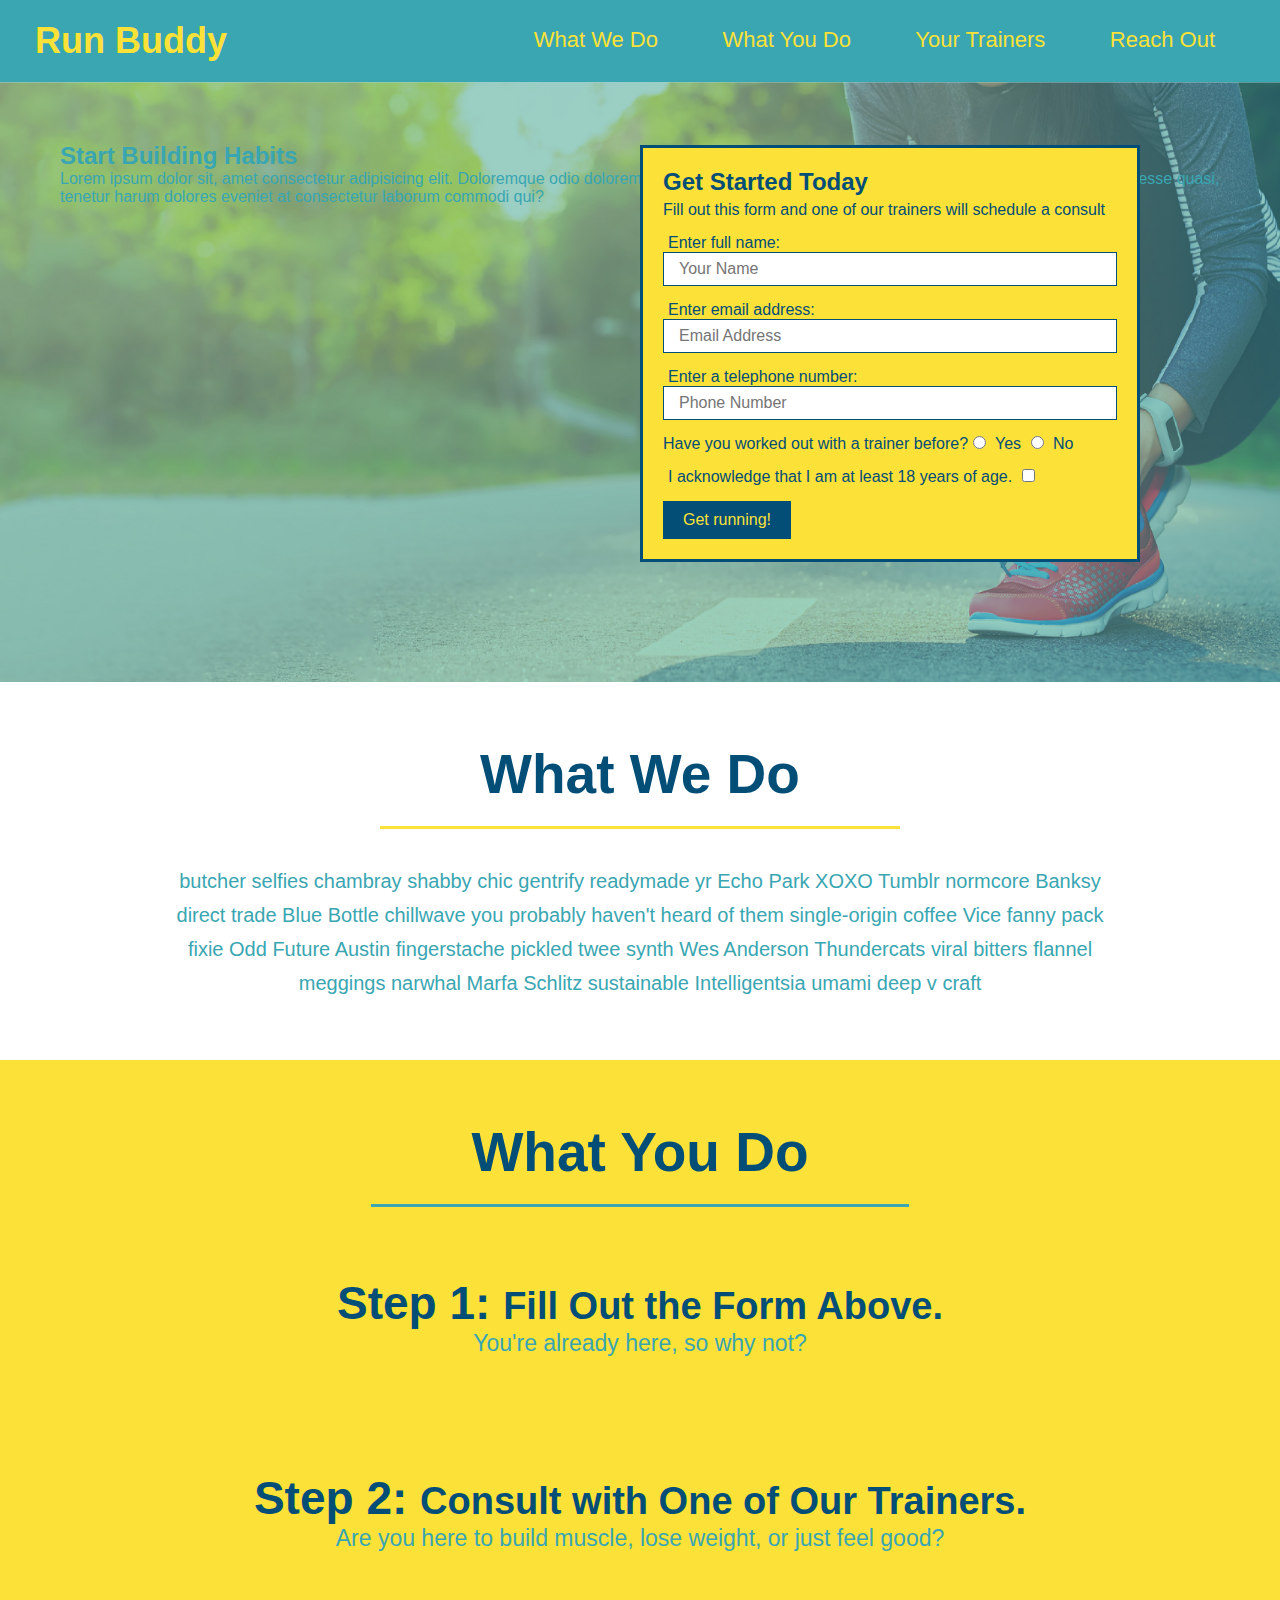
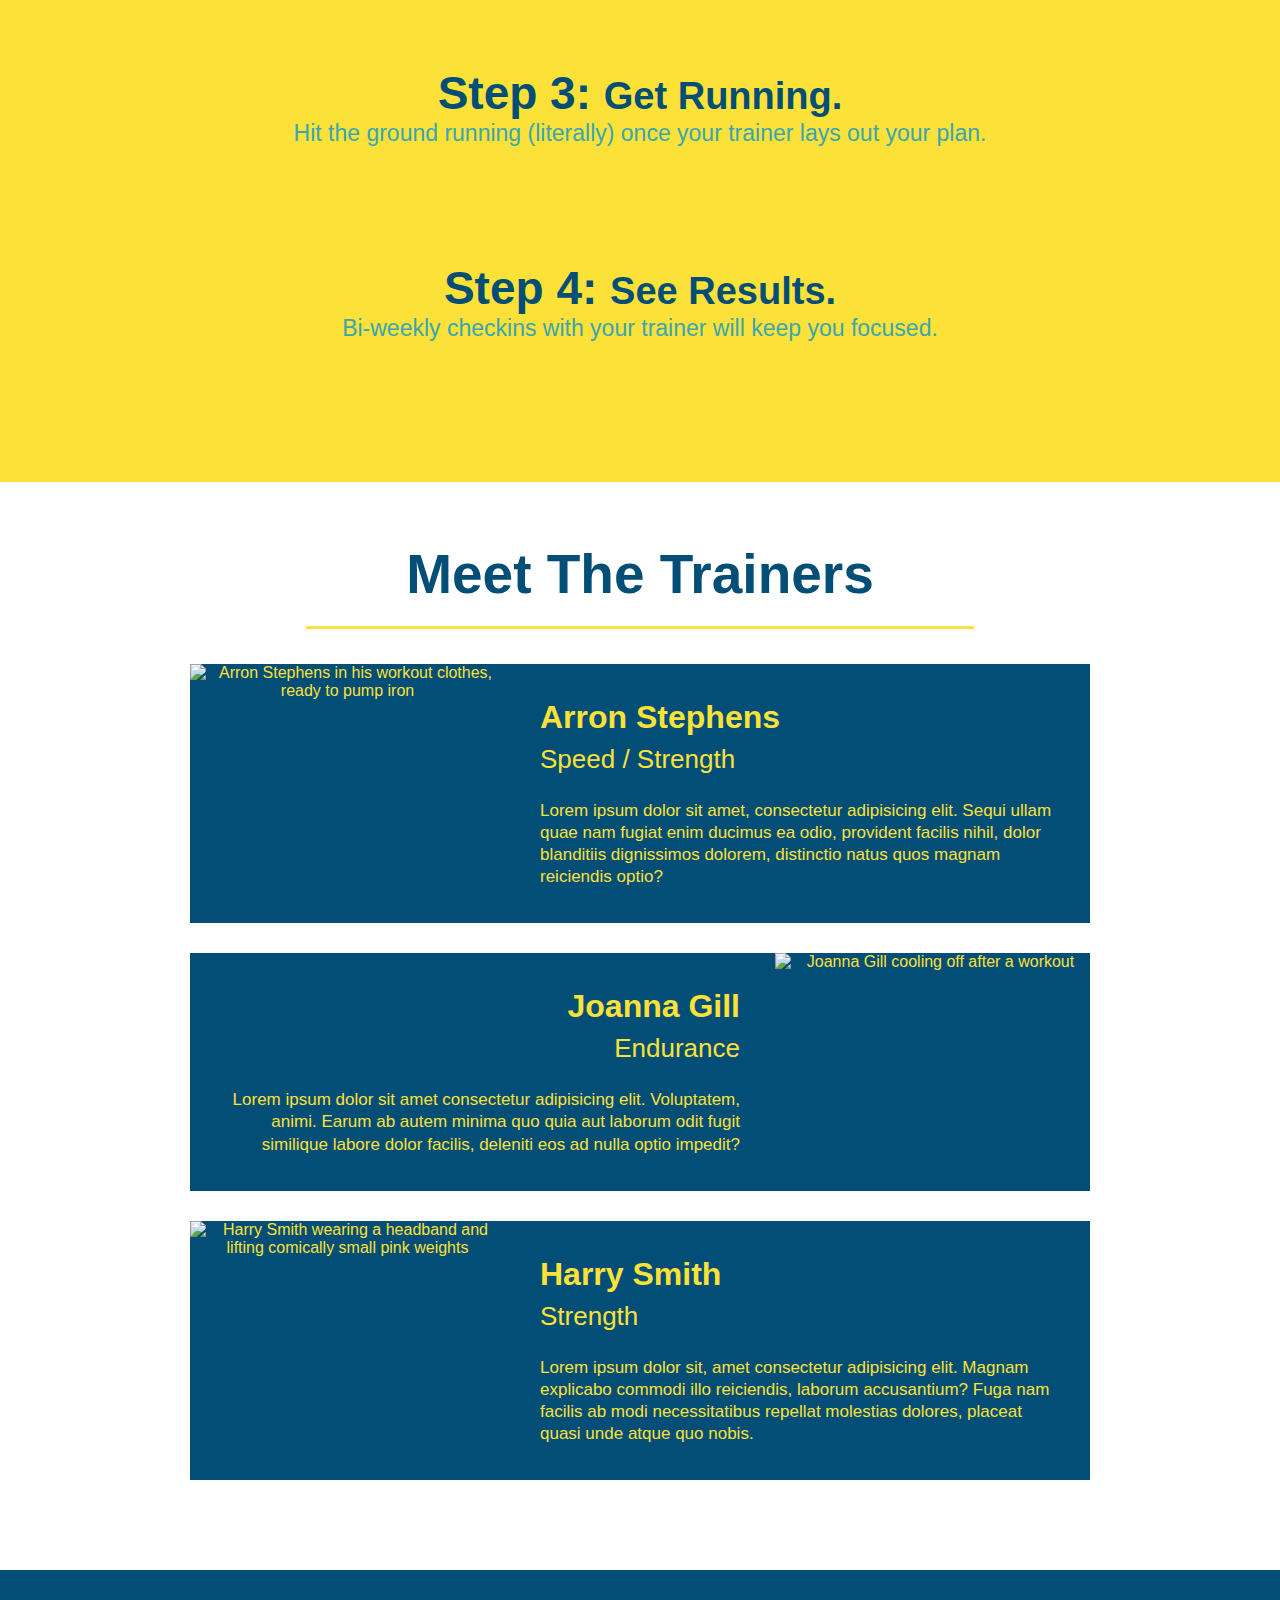
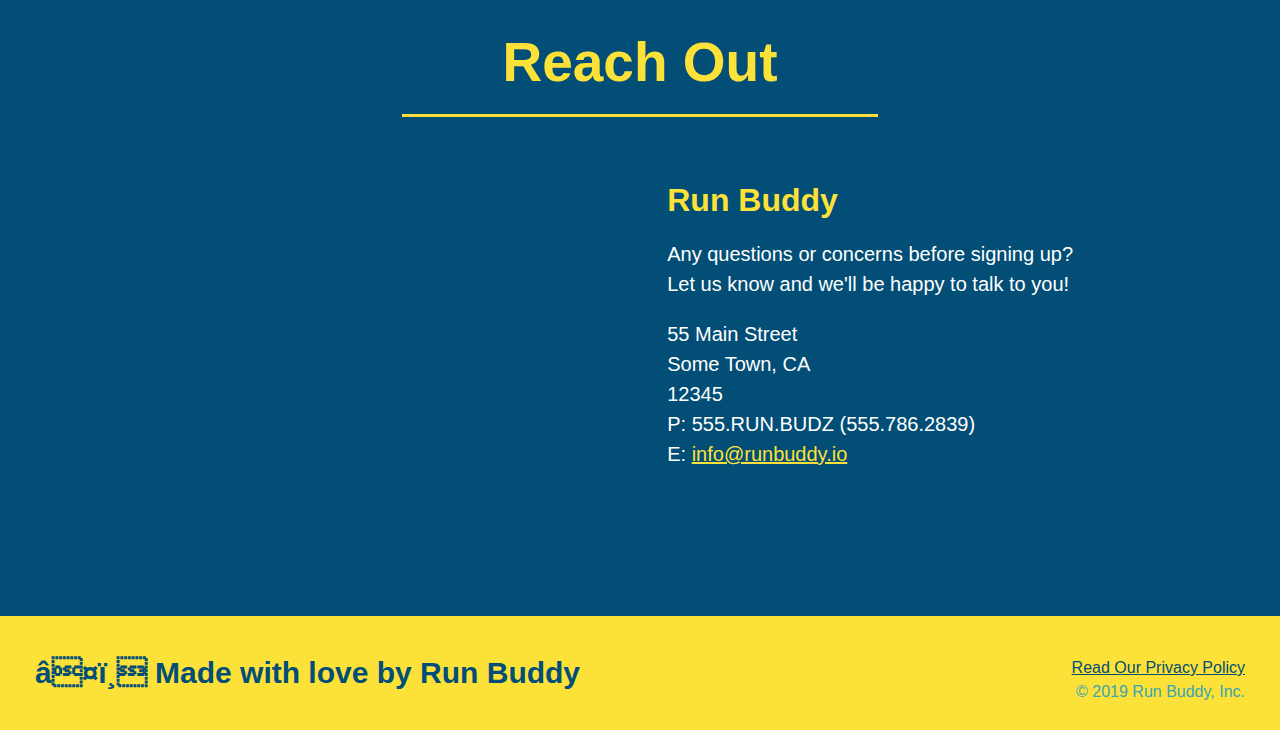
==== index.html @ 2dde1719 "add content to hero, replace image" ====
<!DOCTYPE html>
<html lang="en">
    <head>
        <link rel="stylesheet" href="./assets/css/style.css" />
        <meta charset="UTH-8"    />
        <title>Run Buddy</title>    
    </head>
    <body>
        <!-- navigation-->
        <header>   
        <h1>
            <a href="/">Run Buddy</a>
        </h1>
        <nav>
            <!-- unordered list element-->
            <ul>
                <!--list item element-->
                <li>
                    <!-- Anchor element-->
                    <a href="#what-we-do">What We Do</a>
                </li>
                <li>
                    <a href="#what-you-do">What You Do</a>
                </li>
                <li>
                    <a href="#your-trainers">Your Trainers</a>
                </li>
                <li>
                    <a href="#reach-out">Reach Out</a>
                </li>
            </ul>
        </nav>
        </header>

        <!--hero/jumbotron -->
        <section class="hero">
            <div class="hero-cta">
                <h2>Start Building Habits</h2>
                <p>
                    Lorem ipsum dolor sit, amet consectetur adipisicing elit. Doloremque odio dolorem impedit praesentium similique tempore sit accusamus incidunt officiis esse quasi, tenetur harum dolores eveniet at consectetur laborum commodi qui?
                </p>
            </div>
            <div class="hero-form">
                <h3>Get Started Today</h3>
                <p>Fill out this form and one of our trainers will schedule a consult</p>
            <!-- add form element-->
            <form>
                <label for="name">Enter full name:</label>
                <input type="text" placeholder="Your Name" name="name" id="name" class="form-input" />
                <label for="email">Enter email address:</label>
                <input type="email" placeholder="Email Address" name="email" id="email" class="form-input" />
                <label for="phone">Enter a telephone number:</label>
                <input type="tel" placeholder="Phone Number" name="phone" id="phone" class="form-input" />
                <p>
                    Have you worked out with a trainer before?
                    <input type="radio" name="trainer-confirm" id="trainer-yes" />
                    <label for="trainer-yes">Yes</label> 
                    <input type="radio" name="trainer-confirm" id="trainer-no" />                   
                    <label for="trainer-no">No</label>
                </p>
                <p>
                    <label for="confirm-age">I acknowledge that I am at least 18 years of age.</label>
                    <input type="checkbox" name="confirm-age" id="checkbox" />
                </p>
                <button type="submit">
                    Get running!
                </button>
            </form>
            </div>
        </section>
        <!-- end hero -->
        
        <!--"what we do" section-->
        <section id="what-we-do" class="intro">
        <h2 class="section-title primary-border">What We Do</h2>
        <p>
            butcher selfies chambray shabby chic gentrify readymade yr Echo Park XOXO Tumblr normcore Banksy direct trade Blue Bottle chillwave you probably haven't heard of them single-origin coffee Vice fanny pack fixie Odd Future Austin fingerstache pickled twee synth Wes Anderson Thundercats viral bitters flannel meggings narwhal Marfa Schlitz sustainable Intelligentsia umami deep v craft
        </p>
        </section>

        <!--"what you do" section-->
        <section id="what-you-do" class="steps">
            <h2 class="section-title secondary-border">What You Do</h2>
            <div>
                <!-- insert this img element -->
                <img src="./assets/images/step-1.svg" alt="" />
                <h3>Step 1: <span>Fill Out the Form Above.</span></h3>
                <p>You're already here, so why not?</p>
            </div>

            <div>
                <img src="./assets/images/step-2.svg" alt="" />
                <h3>Step 2: <span>Consult with One of Our Trainers.</span></h3>
                <p>Are you here to build muscle, lose weight, or just feel good?</p>
            </div>

            <div>
                <img src="./assets/images/step-3.svg" alt="" />
                <h3>Step 3: <span>Get Running.</span></h3>
                <p>Hit the ground running (literally) once your trainer lays out your plan.</p>
            </div>

            <div>
                <img src="./assets/images/step-4.svg" alt="" />
                <h3>Step 4: <span>See Results.</span></h3>
                <p>Bi-weekly checkins with your trainer will keep you focused.</p>
            </div>
        </section>

        <!--"meet the trainers" section -->
        <section class="trainers" id="your-trainers">
            <h2 class="section-title primary-border">Meet The Trainers</h2>
            <!-- first trainer bio-->
            <article class="trainer">
                <img src="./assets/images/trainer-1.jpg" alt="Arron Stephens in his workout clothes, ready to pump iron" />
                <div class="trainer-bio text-left">
                    <h3>Arron Stephens</h3>
                    <h4>Speed / Strength</h4>
                    <p>
                        Lorem ipsum dolor sit amet, consectetur adipisicing elit. Sequi ullam quae nam fugiat enim ducimus ea odio, provident facilis nihil, dolor blanditiis dignissimos dolorem, distinctio natus quos magnam reiciendis optio?
                    </p>
                </div>
            </article>
            <!--second trainer bio-->
            <article class="trainer">
                <div class="trainer-bio text-right">
                    <h3>Joanna Gill</h3>
                    <h4>Endurance</h4>
                    <p>
                        Lorem ipsum dolor sit amet consectetur adipisicing elit. Voluptatem, animi. Earum ab autem minima quo quia aut laborum odit fugit similique labore dolor facilis, deleniti eos ad nulla optio impedit?
                    </p>
                </div>
                <img src="./assets/images/trainer-2.jpg" alt="Joanna Gill cooling off after a workout" />
            </article>
            <!--third trainer bio-->
            <article class="trainer">
                <img src="./assets/images/trainer-3.jpg" alt="Harry Smith wearing a headband and lifting comically small pink weights" />
                <div class="trainer-bio text-left">
                    <h3>Harry Smith</h3>
                    <h4>Strength</h4>
                    <p>
                        Lorem ipsum dolor sit, amet consectetur adipisicing elit. Magnam explicabo commodi illo reiciendis, laborum accusantium? Fuga nam facilis ab modi necessitatibus repellat molestias dolores, placeat quasi unde atque quo nobis.
                    </p>
                </div>
            </article>
        </section>
         <!-- "reach out" section-->
         <section id="reach-out" class="contact">
             <h2 class="section-title primary-border">Reach Out</h2>
             <div class="contact-info">
                <iframe src="https://www.google.com/maps/embed?pb=!1m18!1m12!1m3!1d12597.825834068437!2d-122.46609471297982!3d37.87300661564563!2m3!1f0!2f0!3f0!3m2!1i1024!2i768!4f13.1!3m3!1m2!1s0x8085847d307539ed%3A0xbd87f07ee8e05850!2s55%20Main%20St%2C%20Belvedere%20Tiburon%2C%20CA%2094920!5e0!3m2!1sen!2sus!4v1602726649503!5m2!1sen!2sus" 
                frameborder="0" 
                style="border:0;" 
                allowfullscreen="" 
                aria-hidden="false" tabindex="0"
                >
                </iframe>
                <div>
                 <h3>Run Buddy</h3>
                 <p>
                     Any questions or concerns before signing up?
                     <br>
                     Let us know and we'll be happy to talk to you!
                 </p>
                 <address>
                     55 Main Street<br>
                     Some Town, CA<br>
                     12345<br>
                     P: 555.RUN.BUDZ (555.786.2839)<br>
                     E: <a href=mailto:info@runbuddy.io>info@runbuddy.io</a>
                 </address>
                </div>
            </div>
         </section>

         <!-- footer -->
         <footer>
             <h2>❤️ Made with love by Run Buddy</h2>
             <div>
                 <a href="./privacy-policy.html">Read Our Privacy Policy</a><br/>
                 &copy; 2019 Run Buddy, Inc.
             </div>
         </footer>
    </body>
</html>
---- assets/css/style.css ----
* {
    margin: 0;
    padding: 0;
    box-sizing: border-box;
}
.text-left {
    text-align: left;
}
.text-right {
    text-align: right;
}
body {
    /* this is a comment */
    color: #39a6b2;
    font-family: Helvetica, Arial, sans-serif;
}
/* apply styles to header */
header {
    padding: 20px 35px;
    background-color: #39a6b2;
}
header h1 {
    font-weight: bold;
    font-size: 36px;
    color: #fce138;
    margin: 0;
    display: inline;
}
header a {
    text-decoration: none;
    color: #fce138;
}
header nav {
    float: right;
    margin: 7px 0;
}
header nav ul li {
    display: inline;
}
header nav ul li a {
    margin: 0 30px;
    font-weight: lighter;
    font-size: 22px;
}
footer {
    background: #fce138;
    width: 100%;
    padding: 40px 35px;
}
footer h2 {
    display: inline;
    color: #024e76;
    font-size: 30px;
    margin: 0;
}
footer div {
    float: right;
    line-height: 1.5;
    text-align: right;
}
footer a {
    color: #024e76
}
section {
    padding: 60px;
}
/* hero style start */
.hero {
    background-image: url("../images/hero-bg.jpg");
    height: 600px;
    background-size: cover;
    background-position: center;
    position: relative;
}
/* hero style end */
/* form style */
    .hero-form {
        color: #024e76;
        background-color: #fce138;
        padding: 20px;
        width: 500px;
        border: 3px solid #024e76;
        position: absolute;
        bottom: 120px;
        right: 140px;
    }
    .hero-form h3 {
        font-size: 24px;
        margin: 0;
    }
    .hero-form p {
        margin: 5px 0 15px 0;
    }
    .form-input {
        border: 1px solid #024e76;
        display: block;
        padding: 7px 15px;
        font-size: 16px;
        color: #024e76;
        width: 100%;
        margin-bottom: 15px;
    }
    .hero-form label {
        margin: 0 5px;
    }
    .hero-form button {
        background-color: #024e76;
        color: #fce138;
        border: none;
        padding: 10px 20px;
        font-size: 16px;
    }
/* form style end */
/* what we do style begin */
.intro {
    text-align: center;
}
.intro p {
    line-height: 1.7;
    color: #39a6b2;
    width: 80%;
    font-size: 20px;
    margin: 0 auto;
}
/* what we do style end */
/* what you do style begin*/
.steps {
    text-align: center;
    background: #fce138;
}
.section-title {
    font-size: 55px;
    color: #024e76;
    margin-bottom: 35px;
    padding: 0 100px 20px 100px;
    display: inline-block;
    border-bottom: 3px solid;
  }
  
  .primary-border {
    border-color: #fce138;
  }
  
  .secondary-border {
    border-color: #39a6b2;
  }
  .steps div {
      margin-bottom: 80px;
  }
  .steps img {
      width: 15%;
      margin: 10px 0;
  }
  .steps h3 {
      color: #024e76;
      font-size: 46px;
      margin-top: 10px;
  }
  .steps p {
      color: #39a6b2;
      font-size: 23px;
  }
  .steps span {
      font-size: 38px;
  }
  /* what you do style end */
  /* meet the trainers section style begin */
  .trainers {
      text-align: center;
  }
  .trainer {
      width: 900px;
      margin: 0 auto 30px auto;
      background: #024e76;
      color: #fce138;
      overflow: auto;
  }
  .trainer img {
      width: 35%;
      float: left;
  }
  .trainer-bio {
      padding: 35px;
      float: left;
      width: 65%;
  }
  .trainer-bio h3 {
      font-size: 32px;
      margin-bottom:8px;
  }
  .trainer-bio h4 {
      font-weight: lighter;
      font-size: 26px;
      margin-bottom: 25px;
  }
  .trainer-bio p {
      font-size: 17px;
      line-height: 1.3;
  }
  /* trainers style end */
  /* reach out style begin */
  .contact {
      text-align: center;
      background: #024e76;
  }
  .contact h2 {
      color: #fce138;
  }
  .contact-info iframe {
      width: 400px;
      height: 400px;
      display: inline-block;
  }
  .contact-info div {
      width: 410px;
      display: inline-block;
      vertical-align: top;
      text-align: left;
      margin: 30px 0 0 60px;
      color: white;
  }
  .contact-info h3 {
    color: #fce138;
    font-size: 32px;
  }
  .contact-info p, .contact-info address {
    margin: 20px 0;
    line-height: 1.5;
    font-size: 20px;
    font-style: normal;
  }
  .contact-info a {
    color: #fce138;
  }
  /* REACH OUT STYLES END */
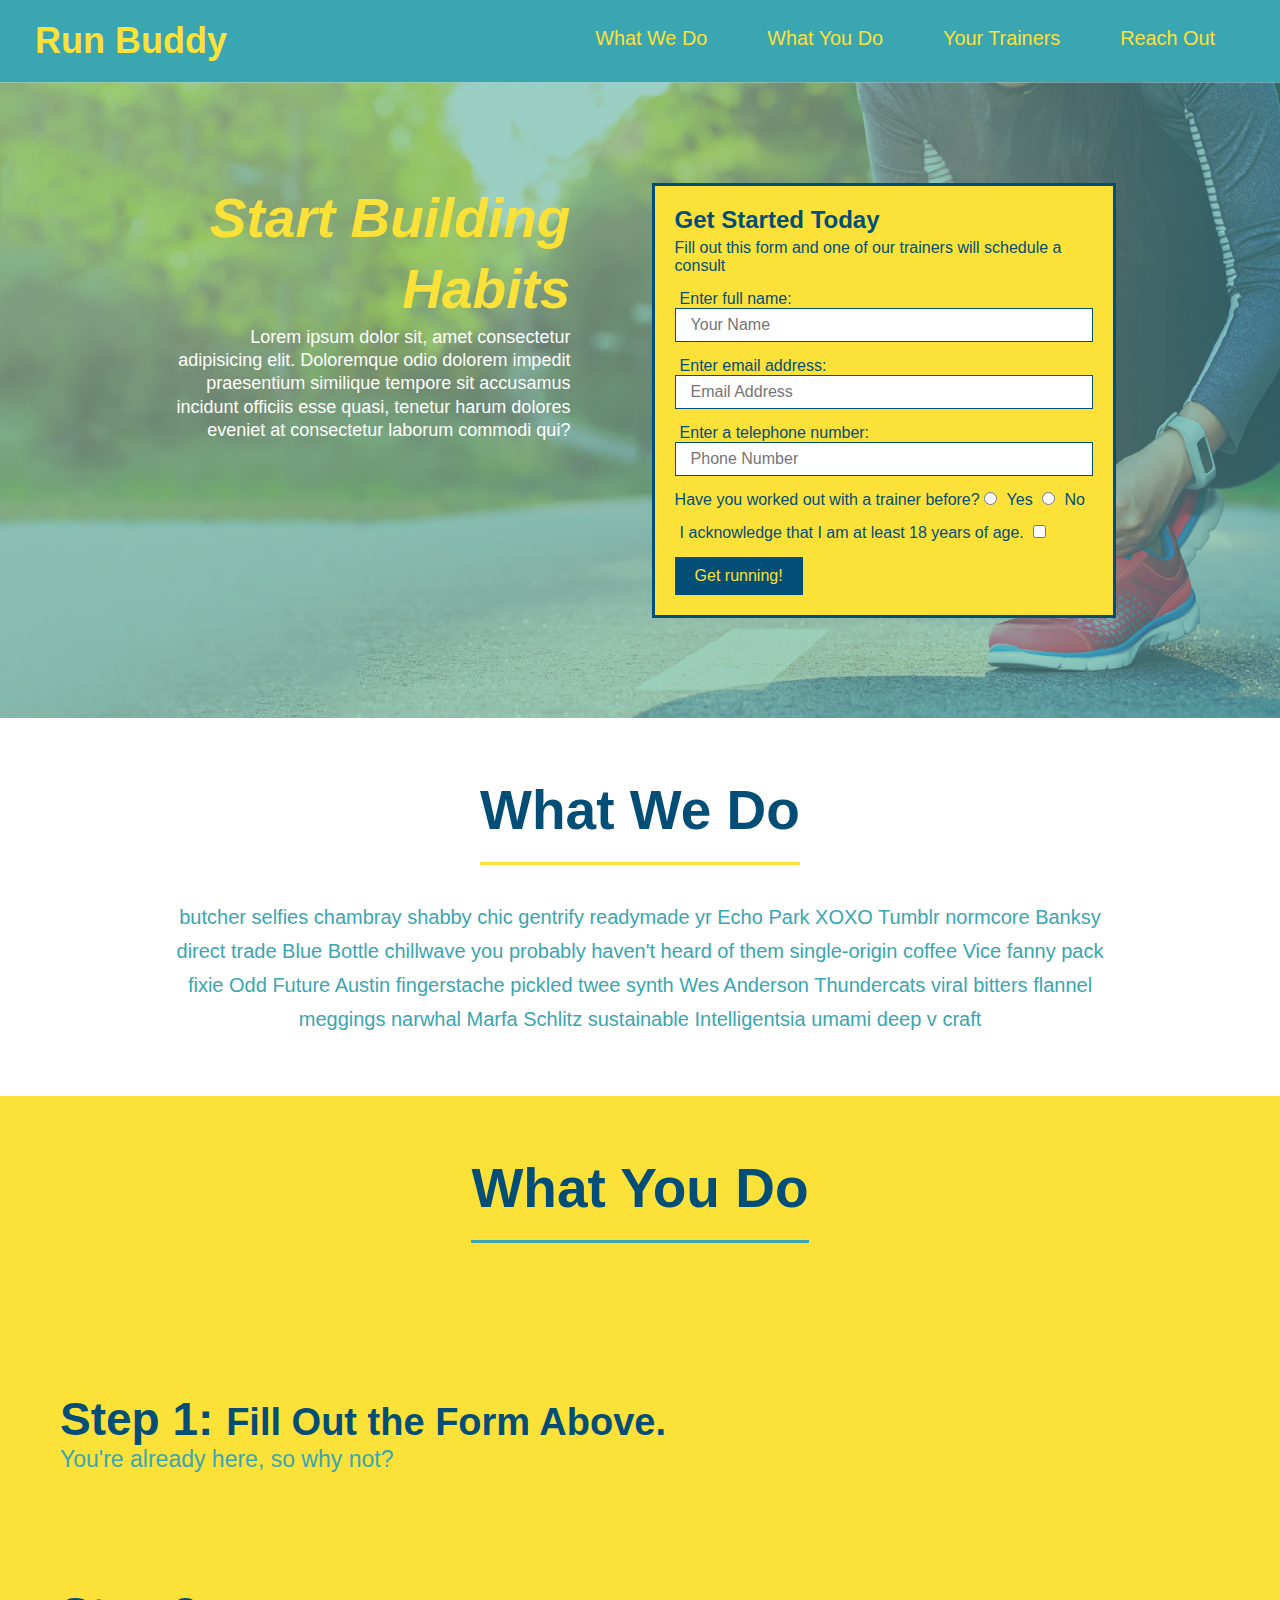
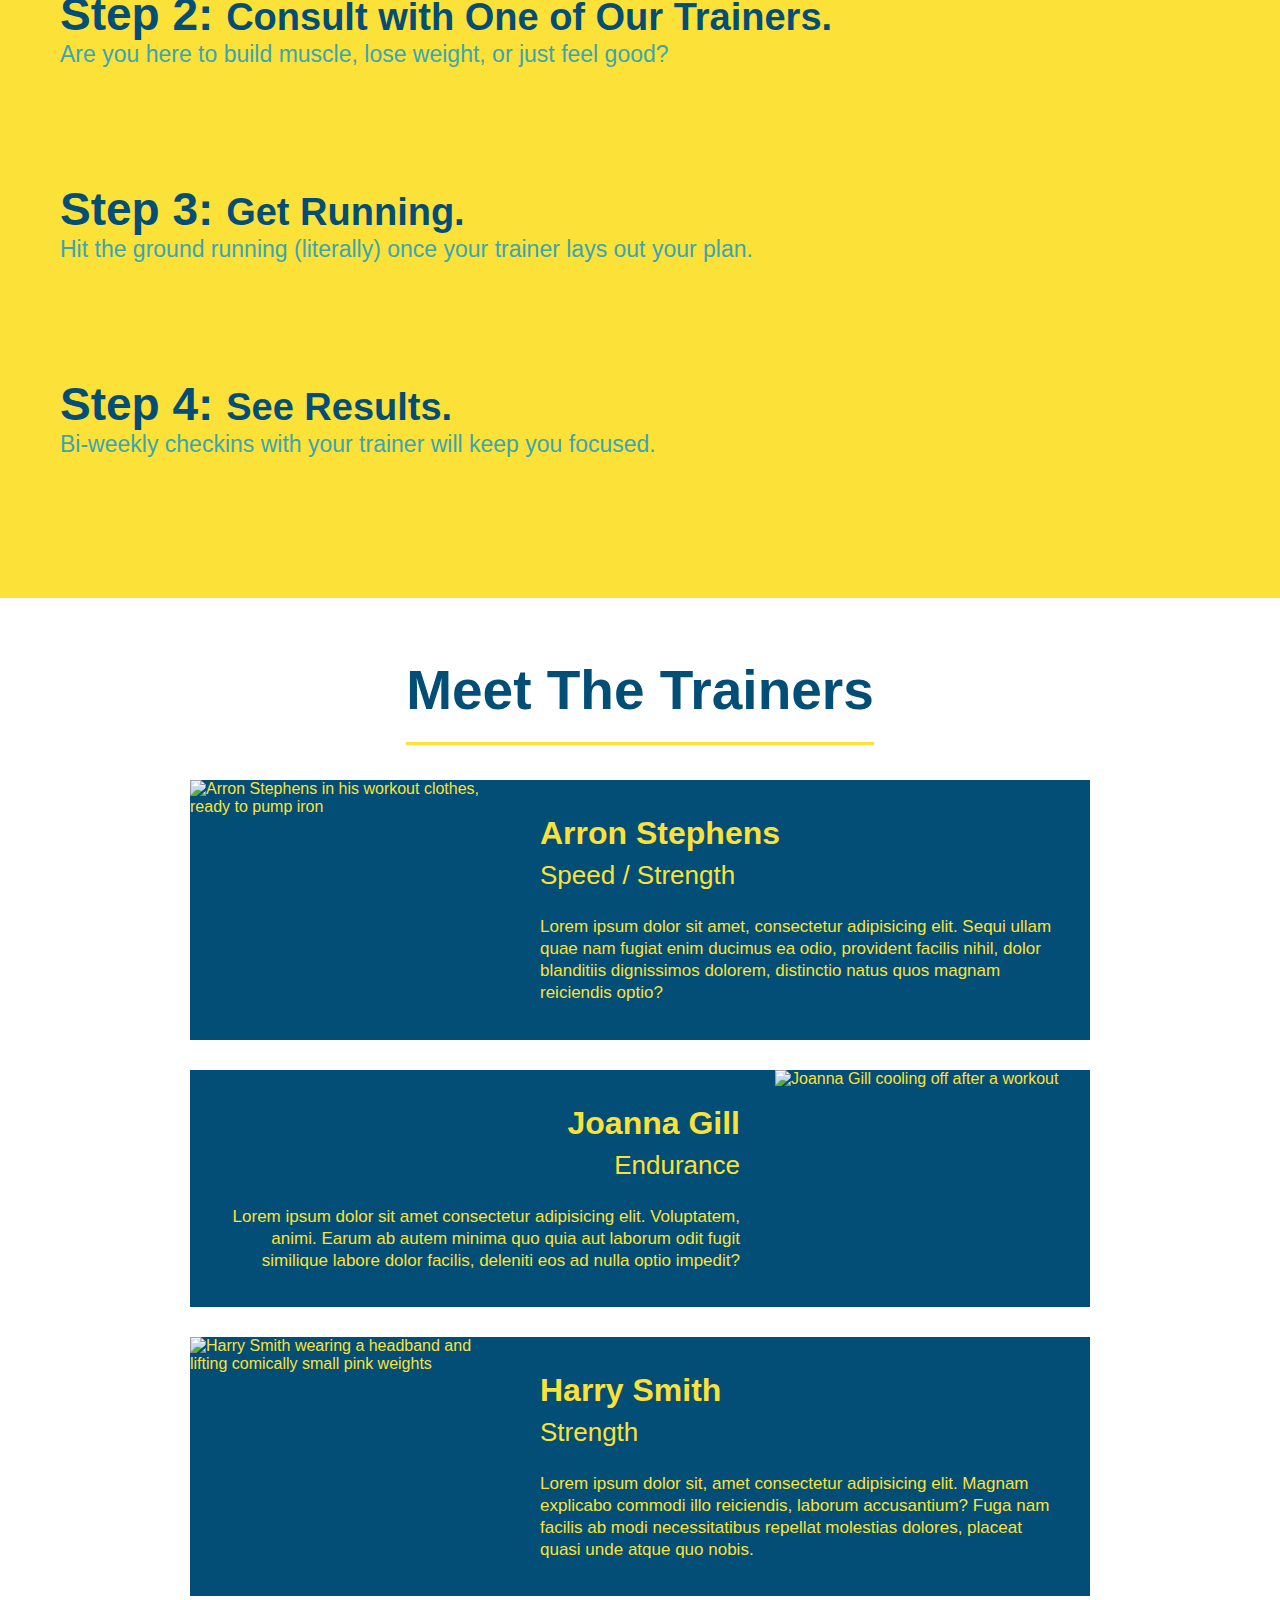
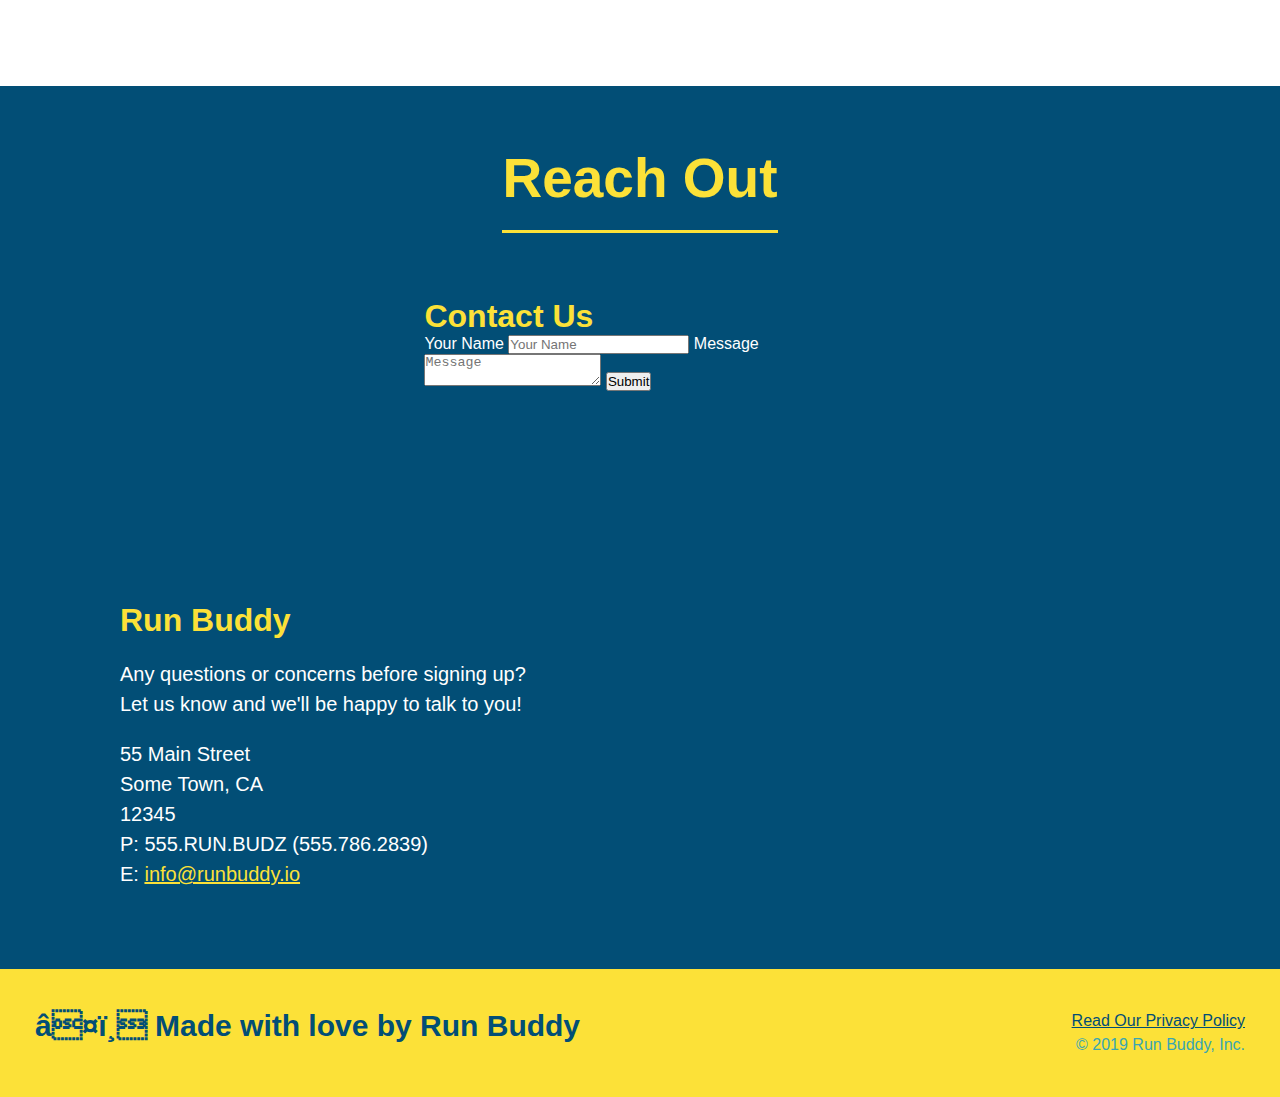
==== commit 7e821f34: "add flex to headings" ====
--- a/index.html
+++ b/index.html
@@ -72,15 +72,21 @@
         
         <!--"what we do" section-->
         <section id="what-we-do" class="intro">
-        <h2 class="section-title primary-border">What We Do</h2>
-        <p>
+        <div class="flex-row">
+            <h2 class="section-title primary-border">What We Do</h2>
+        </div>
+        <div class="flex-row">
+             <p>
             butcher selfies chambray shabby chic gentrify readymade yr Echo Park XOXO Tumblr normcore Banksy direct trade Blue Bottle chillwave you probably haven't heard of them single-origin coffee Vice fanny pack fixie Odd Future Austin fingerstache pickled twee synth Wes Anderson Thundercats viral bitters flannel meggings narwhal Marfa Schlitz sustainable Intelligentsia umami deep v craft
-        </p>
+            </p>
+        </div>
         </section>
 
         <!--"what you do" section-->
         <section id="what-you-do" class="steps">
+            <div class="flex-row">
             <h2 class="section-title secondary-border">What You Do</h2>
+            </div>
             <div>
                 <!-- insert this img element -->
                 <img src="./assets/images/step-1.svg" alt="" />
@@ -109,7 +115,9 @@
 
         <!--"meet the trainers" section -->
         <section class="trainers" id="your-trainers">
+            <div class="flex-row">
             <h2 class="section-title primary-border">Meet The Trainers</h2>
+            </div>
             <!-- first trainer bio-->
             <article class="trainer">
                 <img src="./assets/images/trainer-1.jpg" alt="Arron Stephens in his workout clothes, ready to pump iron" />
@@ -146,8 +154,10 @@
         </section>
          <!-- "reach out" section-->
          <section id="reach-out" class="contact">
-             <h2 class="section-title primary-border">Reach Out</h2>
-             <div class="contact-info">
+            <div class="flex-row">
+            <h2 class="section-title primary-border">Reach Out</h2>
+            </div> 
+            <div class="contact-info">
                 <iframe src="https://www.google.com/maps/embed?pb=!1m18!1m12!1m3!1d12597.825834068437!2d-122.46609471297982!3d37.87300661564563!2m3!1f0!2f0!3f0!3m2!1i1024!2i768!4f13.1!3m3!1m2!1s0x8085847d307539ed%3A0xbd87f07ee8e05850!2s55%20Main%20St%2C%20Belvedere%20Tiburon%2C%20CA%2094920!5e0!3m2!1sen!2sus!4v1602726649503!5m2!1sen!2sus" 
                 frameborder="0" 
                 style="border:0;" 
@@ -155,6 +165,18 @@
                 aria-hidden="false" tabindex="0"
                 >
                 </iframe>
+                <div class="contact-form">
+                    <h3>Contact Us</h3>
+                     <form>
+                        <label for="contact-name">Your Name</label>
+                        <input type="text" id="contact-name" placeholder="Your Name" />
+                    
+                        <label for="contact-message">Message</label>
+                        <textarea id="contact-message" placeholder="Message"></textarea>
+                    
+                        <button type="submit">Submit</button>
+                </form>
+                </div>
                 <div>
                  <h3>Run Buddy</h3>
                  <p>
--- a/assets/css/style.css
+++ b/assets/css/style.css
@@ -9,6 +9,9 @@
 .text-right {
     text-align: right;
 }
+.flex-row {
+    display: flex;
+}
 body {
     /* this is a comment */
     color: #39a6b2;
@@ -18,43 +21,49 @@
 header {
     padding: 20px 35px;
     background-color: #39a6b2;
+    display: flex;
+    justify-content: space-between;
+    flex-wrap: wrap;
 }
 header h1 {
     font-weight: bold;
     font-size: 36px;
     color: #fce138;
     margin: 0;
-    display: inline;
 }
 header a {
     text-decoration: none;
     color: #fce138;
 }
 header nav {
-    float: right;
     margin: 7px 0;
 }
-header nav ul li {
-    display: inline;
+header nav ul {
+    display: flex;
+    flex-wrap: wrap;
+    justify-content: space-between;
+    align-items: center;
+    list-style: none;
 }
 header nav ul li a {
     margin: 0 30px;
     font-weight: lighter;
-    font-size: 22px;
+    font-size: 1.55vw;
 }
 footer {
     background: #fce138;
     width: 100%;
     padding: 40px 35px;
+    display: flex;
+    justify-content: space-between;
+    flex-wrap: wrap;
 }
 footer h2 {
-    display: inline;
     color: #024e76;
     font-size: 30px;
     margin: 0;
 }
 footer div {
-    float: right;
     line-height: 1.5;
     text-align: right;
 }
@@ -67,22 +76,33 @@
 /* hero style start */
 .hero {
     background-image: url("../images/hero-bg.jpg");
-    height: 600px;
     background-size: cover;
     background-position: center;
-    position: relative;
-}
-/* hero style end */
+    display: flex;
+    justify-content: center;
+    flex-wrap: wrap;
+}
+.hero-cta {
+    width: 35%;
+    text-align: right;
+    margin: 3.5%;
+    color: #fff;
+    font-size: 18px;
+    line-height: 1.3;
+}
+.hero-cta h2 {
+    font-style: italic;
+    font-size: 55px; 
+    color: #fce138;
+}
 /* form style */
     .hero-form {
         color: #024e76;
         background-color: #fce138;
         padding: 20px;
-        width: 500px;
         border: 3px solid #024e76;
-        position: absolute;
-        bottom: 120px;
-        right: 140px;
+        width: 40%;
+        margin: 3.5%;
     }
     .hero-form h3 {
         font-size: 24px;
@@ -112,29 +132,27 @@
     }
 /* form style end */
 /* what we do style begin */
-.intro {
-    text-align: center;
-}
 .intro p {
     line-height: 1.7;
     color: #39a6b2;
     width: 80%;
     font-size: 20px;
     margin: 0 auto;
+    text-align: center;
 }
 /* what we do style end */
 /* what you do style begin*/
 .steps {
-    text-align: center;
     background: #fce138;
 }
 .section-title {
     font-size: 55px;
     color: #024e76;
-    margin-bottom: 35px;
-    padding: 0 100px 20px 100px;
-    display: inline-block;
     border-bottom: 3px solid;
+    padding-bottom: 20px;
+    text-align: center;
+    margin: 0 auto 35px auto;
+    width 50%;
   }
   
   .primary-border {
@@ -166,7 +184,7 @@
   /* what you do style end */
   /* meet the trainers section style begin */
   .trainers {
-      text-align: center;
+      
   }
   .trainer {
       width: 900px;
@@ -200,15 +218,14 @@
   /* trainers style end */
   /* reach out style begin */
   .contact {
-      text-align: center;
       background: #024e76;
   }
   .contact h2 {
       color: #fce138;
   }
   .contact-info iframe {
-      width: 400px;
-      height: 400px;
+      width: 300px;
+      height: 300px;
       display: inline-block;
   }
   .contact-info div {
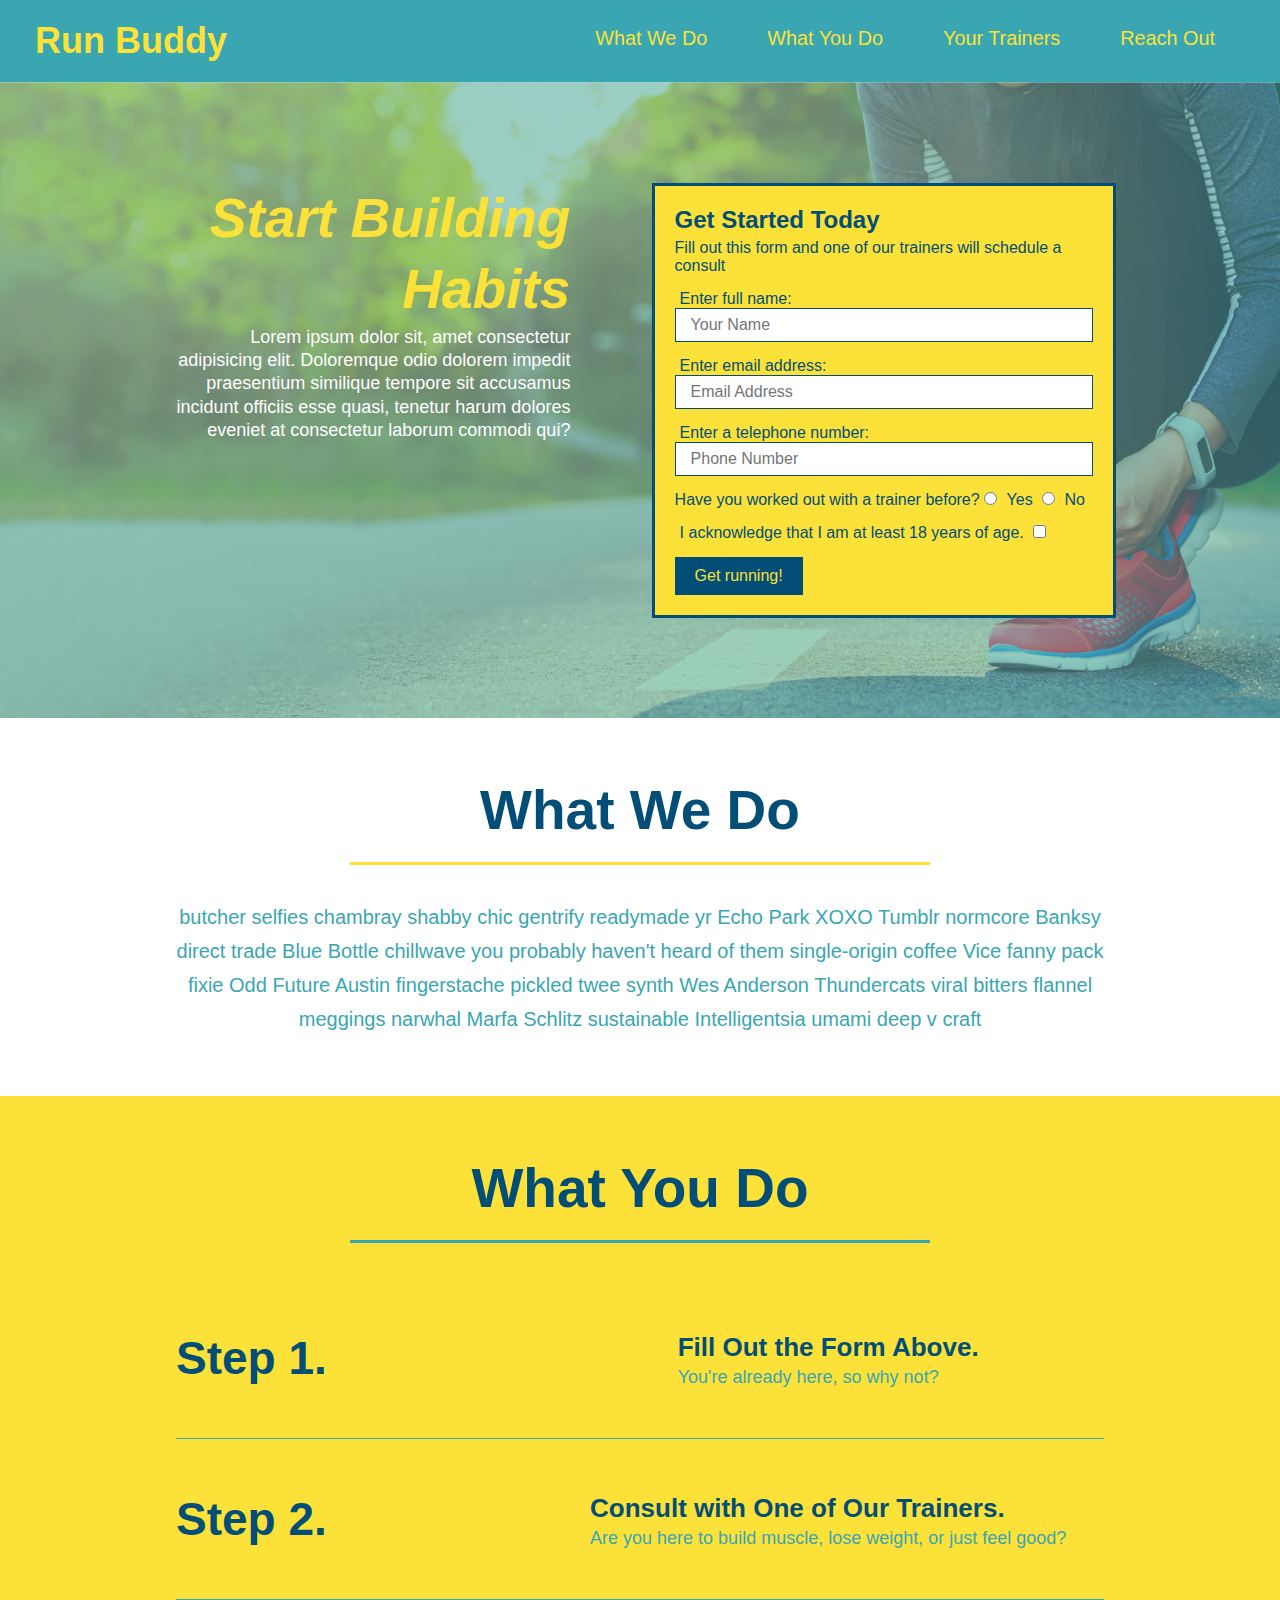
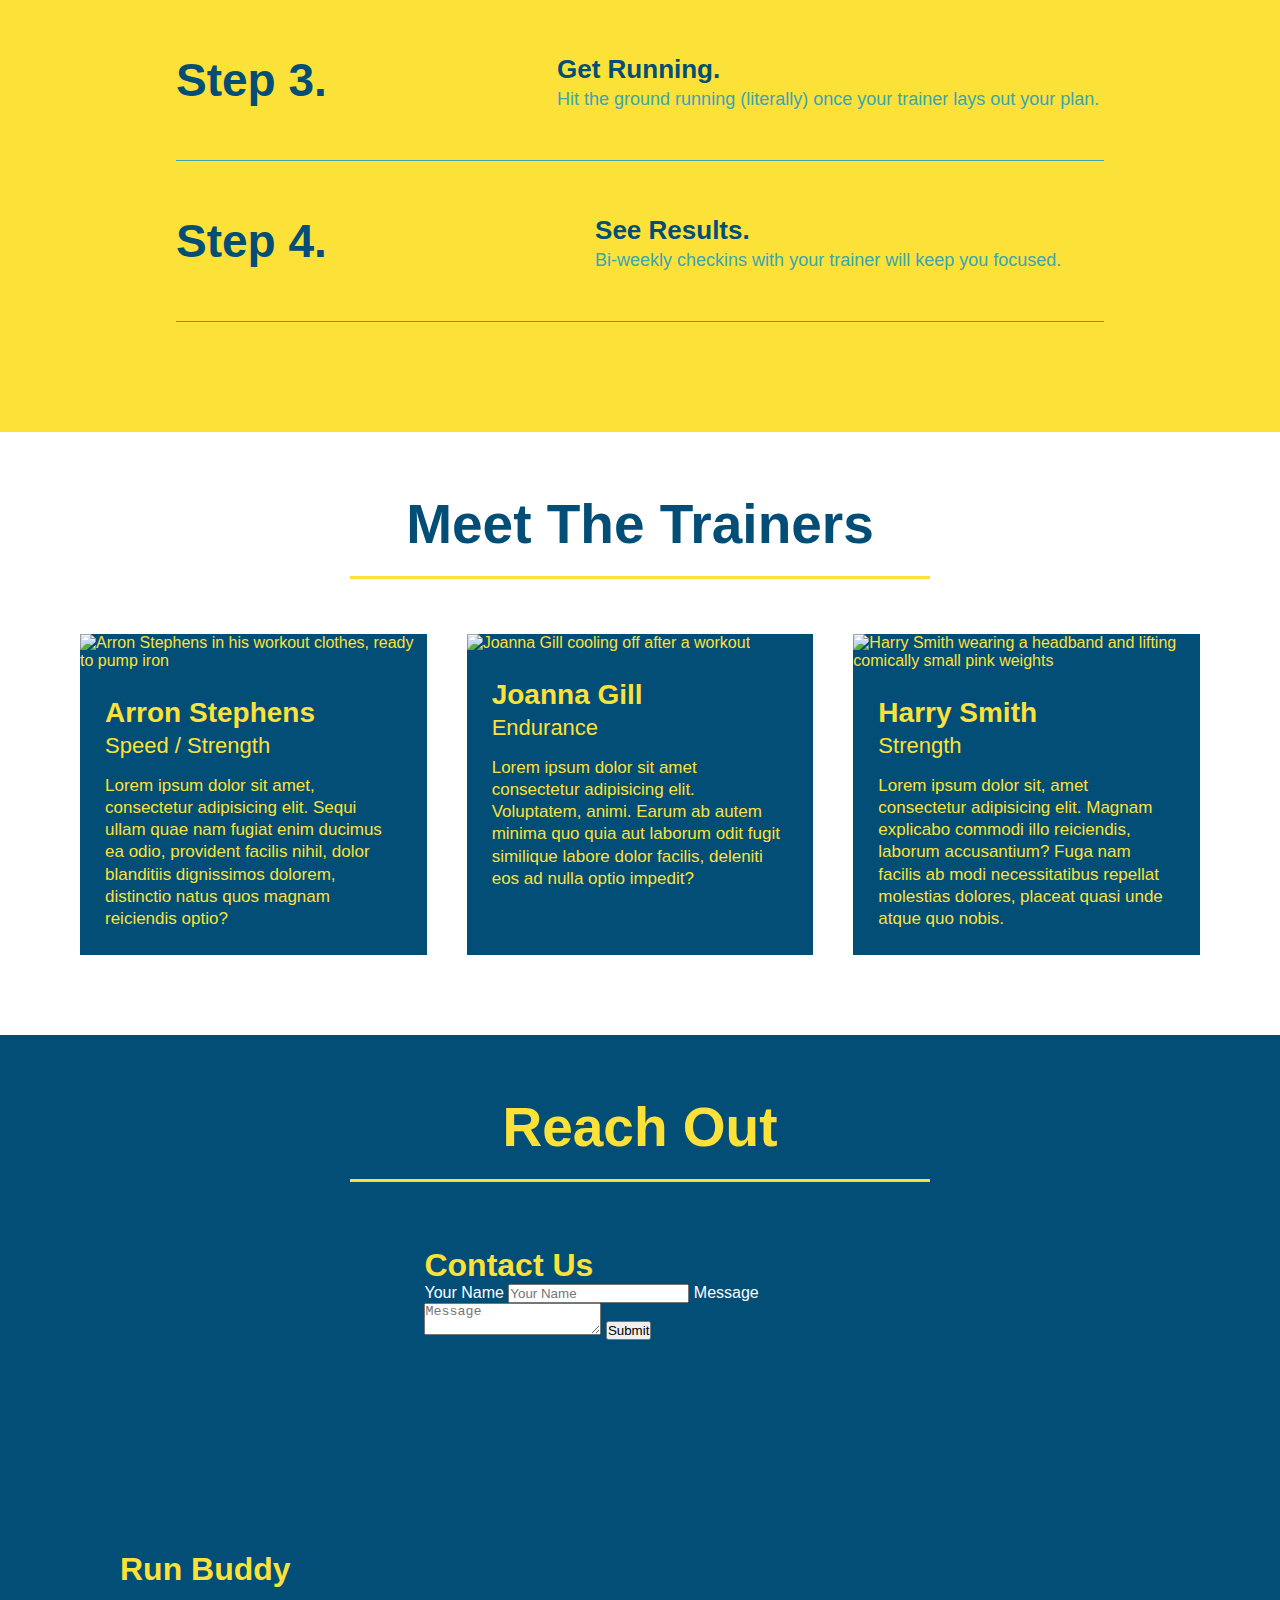
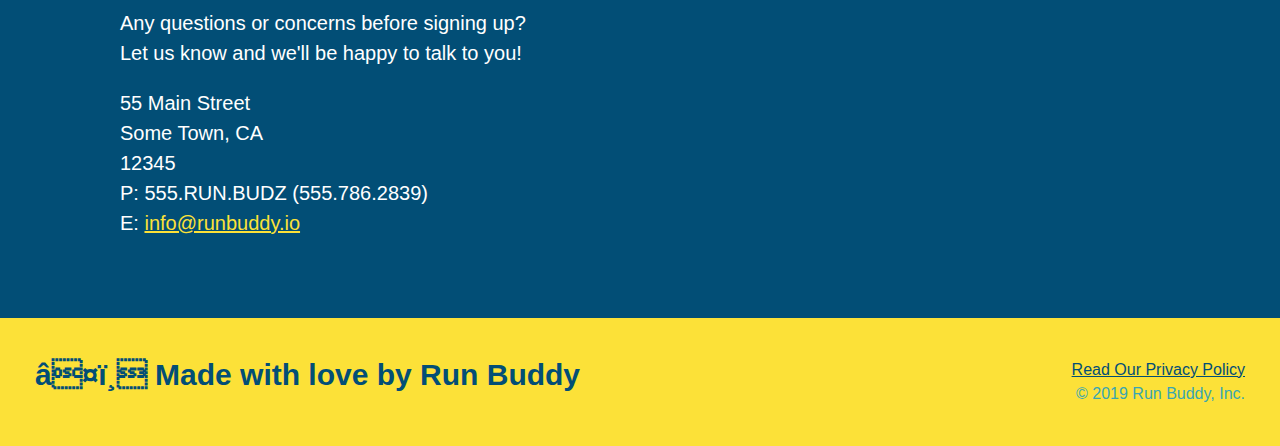
==== commit b7e9f55e: "add flexbox to trainer section" ====
--- a/index.html
+++ b/index.html
@@ -87,43 +87,72 @@
             <div class="flex-row">
             <h2 class="section-title secondary-border">What You Do</h2>
             </div>
-            <div>
+            <div class="step">
                 <!-- insert this img element -->
-                <img src="./assets/images/step-1.svg" alt="" />
-                <h3>Step 1: <span>Fill Out the Form Above.</span></h3>
-                <p>You're already here, so why not?</p>
-            </div>
-
-            <div>
-                <img src="./assets/images/step-2.svg" alt="" />
-                <h3>Step 2: <span>Consult with One of Our Trainers.</span></h3>
-                <p>Are you here to build muscle, lose weight, or just feel good?</p>
-            </div>
-
-            <div>
-                <img src="./assets/images/step-3.svg" alt="" />
-                <h3>Step 3: <span>Get Running.</span></h3>
-                <p>Hit the ground running (literally) once your trainer lays out your plan.</p>
-            </div>
-
-            <div>
-                <img src="./assets/images/step-4.svg" alt="" />
-                <h3>Step 4: <span>See Results.</span></h3>
-                <p>Bi-weekly checkins with your trainer will keep you focused.</p>
+                <h3>Step 1.</h3>
+                <div class="step-info">
+                    <div class="step-img">
+                        <img src="./assets/images/step-1.svg" alt="" />
+                    </div>
+                    <div class="step-text">
+                        <h4>Fill Out the Form Above.</h4>
+                        <p>You're already here, so why not?</p>
+                    </div>
+                </div>
+            </div>
+
+            <div class="step">
+                <h3>Step 2.</h3>
+                <div class="step-info">
+                    <div class="step-img">
+                        <img src="./assets/images/step-2.svg" alt="" />
+                    </div>
+                    <div class="step-text">
+                        <h4>Consult with One of Our Trainers.</h4>
+                        <p>Are you here to build muscle, lose weight, or just feel good?</p>
+                    </div>
+                </div>
+            </div>
+
+            <div class="step">
+                <h3>Step 3.</h3>
+                <div class="step-info">
+                    <div class="step-img">
+                        <img src="./assets/images/step-3.svg" alt="" />
+                    </div>
+                    <div class="step-text">
+                        <h4>Get Running.</h4>
+                        <p>Hit the ground running (literally) once your trainer lays out your plan.</p>
+                    </div>
+                </div>
+            </div>
+
+            <div class="step">
+                <h3>Step 4.</h3>
+                <div class="step-info">
+                    <div class="step-img">
+                        <img src="./assets/images/step-4.svg" alt="" />
+                    </div>
+                    <div class="step-text">
+                        <h4>See Results.</h4>
+                        <p>Bi-weekly checkins with your trainer will keep you focused.</p>
+                    </div>
+                </div>
             </div>
         </section>
 
         <!--"meet the trainers" section -->
-        <section class="trainers" id="your-trainers">
+        <section id="your-trainers">
             <div class="flex-row">
             <h2 class="section-title primary-border">Meet The Trainers</h2>
             </div>
             <!-- first trainer bio-->
+            <div class="trainers">
             <article class="trainer">
                 <img src="./assets/images/trainer-1.jpg" alt="Arron Stephens in his workout clothes, ready to pump iron" />
-                <div class="trainer-bio text-left">
-                    <h3>Arron Stephens</h3>
-                    <h4>Speed / Strength</h4>
+                <div class="trainer-bio">
+                    <h3 class="trainer-name">Arron Stephens</h3>
+                    <h4 class="trainer-role">Speed / Strength</h4>
                     <p>
                         Lorem ipsum dolor sit amet, consectetur adipisicing elit. Sequi ullam quae nam fugiat enim ducimus ea odio, provident facilis nihil, dolor blanditiis dignissimos dolorem, distinctio natus quos magnam reiciendis optio?
                     </p>
@@ -131,26 +160,27 @@
             </article>
             <!--second trainer bio-->
             <article class="trainer">
-                <div class="trainer-bio text-right">
-                    <h3>Joanna Gill</h3>
-                    <h4>Endurance</h4>
+                <img src="./assets/images/trainer-2.jpg" alt="Joanna Gill cooling off after a workout" />
+                <div class="trainer-bio">
+                    <h3 class="trainer-name">Joanna Gill</h3>
+                    <h4 class="trainer-role">Endurance</h4>
                     <p>
                         Lorem ipsum dolor sit amet consectetur adipisicing elit. Voluptatem, animi. Earum ab autem minima quo quia aut laborum odit fugit similique labore dolor facilis, deleniti eos ad nulla optio impedit?
                     </p>
                 </div>
-                <img src="./assets/images/trainer-2.jpg" alt="Joanna Gill cooling off after a workout" />
             </article>
             <!--third trainer bio-->
             <article class="trainer">
                 <img src="./assets/images/trainer-3.jpg" alt="Harry Smith wearing a headband and lifting comically small pink weights" />
-                <div class="trainer-bio text-left">
-                    <h3>Harry Smith</h3>
-                    <h4>Strength</h4>
+                <div class="trainer-bio">
+                    <h3 class="trainer-name">Harry Smith</h3>
+                    <h4 class="trainer-role">Strength</h4>
                     <p>
                         Lorem ipsum dolor sit, amet consectetur adipisicing elit. Magnam explicabo commodi illo reiciendis, laborum accusantium? Fuga nam facilis ab modi necessitatibus repellat molestias dolores, placeat quasi unde atque quo nobis.
                     </p>
                 </div>
             </article>
+            </div>
         </section>
          <!-- "reach out" section-->
          <section id="reach-out" class="contact">
--- a/assets/css/style.css
+++ b/assets/css/style.css
@@ -152,7 +152,7 @@
     padding-bottom: 20px;
     text-align: center;
     margin: 0 auto 35px auto;
-    width 50%;
+    width: 50%;
   }
   
   .primary-border {
@@ -162,58 +162,76 @@
   .secondary-border {
     border-color: #39a6b2;
   }
-  .steps div {
-      margin-bottom: 80px;
-  }
-  .steps img {
-      width: 15%;
-      margin: 10px 0;
-  }
-  .steps h3 {
+  .step {
+      margin: 50px auto;
+      padding-bottom: 50px;
+      width: 80%;
+      display: flex;
+      border-bottom: 1px solid #39a6b2;
+      flex-wrap: wrap;
+      align-items: center;
+      justify-content: space-between;
+  }
+  .step h3 {
       color: #024e76;
       font-size: 46px;
-      margin-top: 10px;
-  }
-  .steps p {
+      flex: 1 30%;
+  }
+  .step-info {
+      display: flex;
+      flex-wrap: wrap;
+      align-items: center;
+      flex: 2 70%;
+  }
+  .step-text p {
       color: #39a6b2;
-      font-size: 23px;
-  }
-  .steps span {
-      font-size: 38px;
+      font-size: 18px;
+      flex: 12;
+  }
+  .step-text h4 {
+      font-size: 26px;
+      line-height:1.5;
+      color: #024e76;
+  }
+  .step-img {
+      flex: 0.5 12%;
+      margin-right: 20px;
+  }
+  .step-img img {
+      max-width: 100%;
   }
   /* what you do style end */
   /* meet the trainers section style begin */
   .trainers {
-      
+      width: 100%;
+      margin: 0 auto;
+      display: flex;
+      flex-wrap: wrap;
+      justify-content: space-around;
   }
   .trainer {
-      width: 900px;
-      margin: 0 auto 30px auto;
+      margin: 20px;
       background: #024e76;
       color: #fce138;
-      overflow: auto;
+      flex: 1;
   }
   .trainer img {
-      width: 35%;
-      float: left;
+      width: 100%;
   }
   .trainer-bio {
-      padding: 35px;
-      float: left;
-      width: 65%;
+      padding: 25px;
+      line-height: 1.3;
   }
   .trainer-bio h3 {
-      font-size: 32px;
-      margin-bottom:8px;
+      font-size: 28px;
   }
   .trainer-bio h4 {
       font-weight: lighter;
-      font-size: 26px;
-      margin-bottom: 25px;
+      font-size: 22px;
+      margin-bottom: 15px;
   }
   .trainer-bio p {
       font-size: 17px;
-      line-height: 1.3;
   }
   /* trainers style end */
   /* reach out style begin */
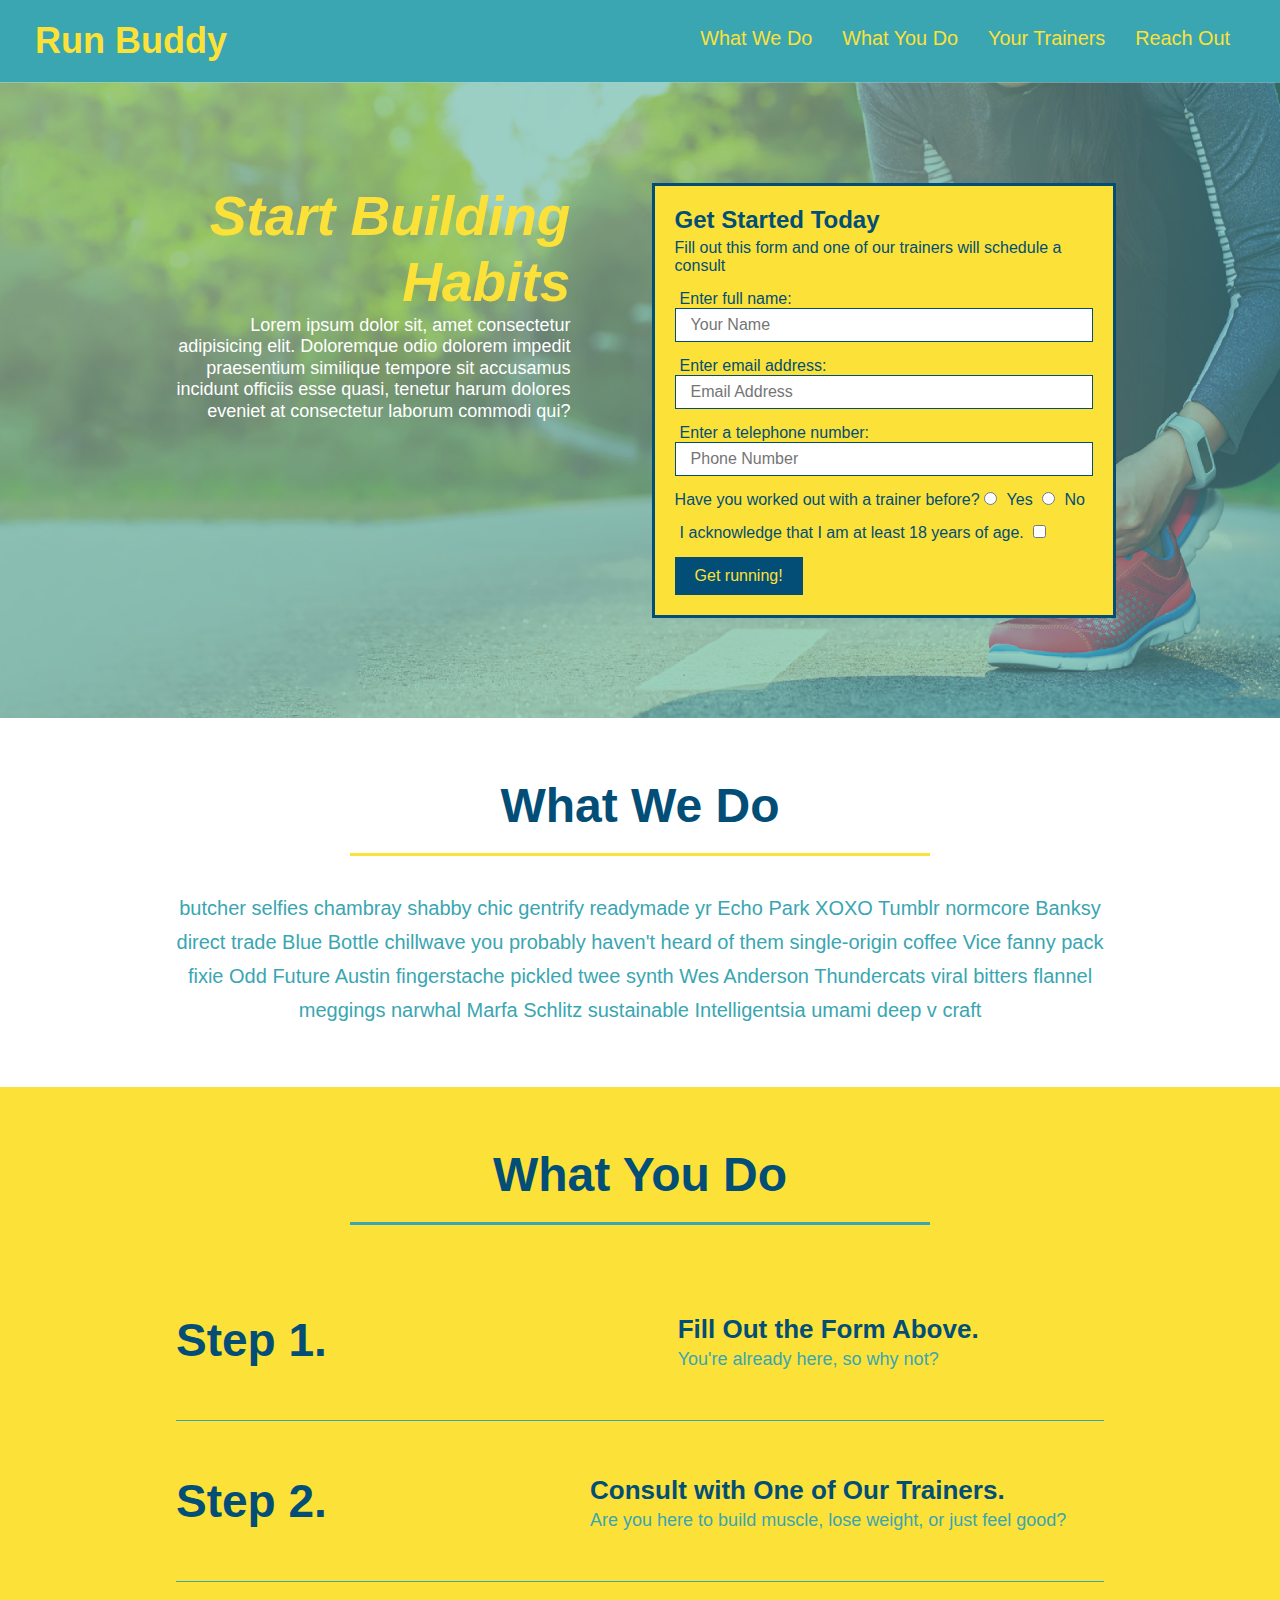
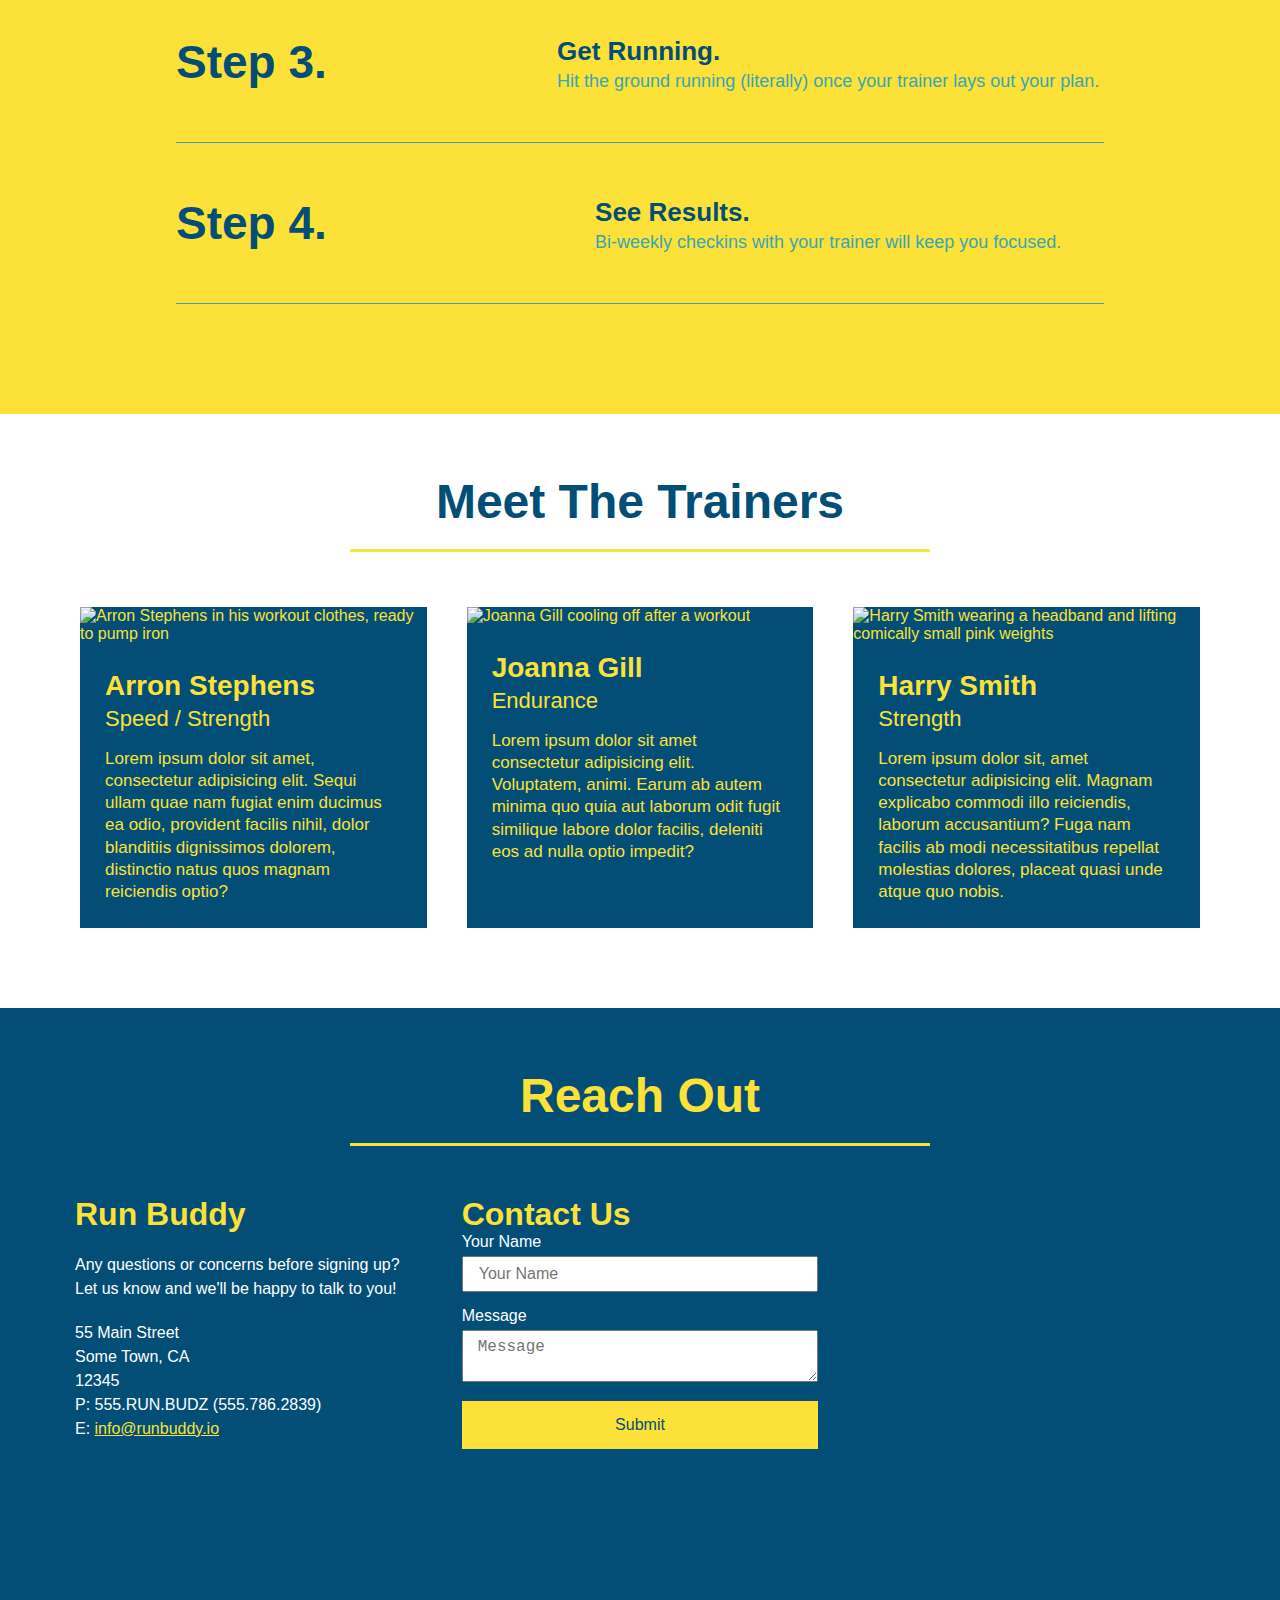
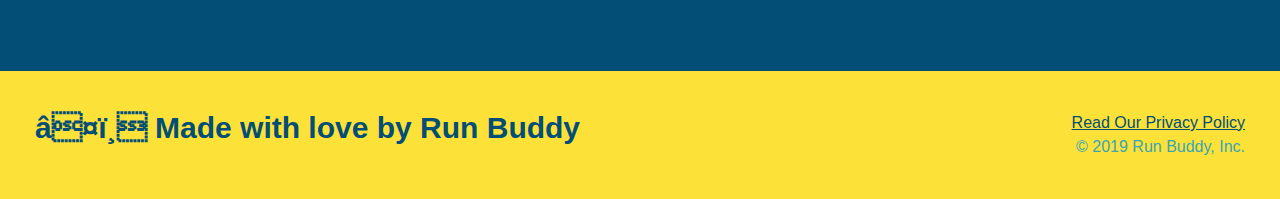
==== commit 6f7abccc: "add blank media queries and updated style" ====
--- a/index.html
+++ b/index.html
@@ -3,6 +3,7 @@
     <head>
         <link rel="stylesheet" href="./assets/css/style.css" />
         <meta charset="UTH-8"    />
+        <meta name="viewport" content="width=device-width, initial-scale=1.0" />
         <title>Run Buddy</title>    
     </head>
     <body>
@@ -184,10 +185,45 @@
         </section>
          <!-- "reach out" section-->
          <section id="reach-out" class="contact">
+            
             <div class="flex-row">
             <h2 class="section-title primary-border">Reach Out</h2>
             </div> 
+           
             <div class="contact-info">
+                <div>
+                    <h3>Run Buddy</h3>
+                    <p>
+                        Any questions or concerns before signing up?
+                        <br>
+                        Let us know and we'll be happy to talk to you!
+                    </p>
+                    
+                    <address>
+                        55 Main Street<br>
+                        Some Town, CA<br>
+                        12345<br>
+                        P: 555.RUN.BUDZ (555.786.2839)<br>
+                        E: <a href=mailto:info@runbuddy.io>info@runbuddy.io</a>
+                    </address>
+
+                </div>
+
+                <div class="contact-form">
+                    
+                    <h3>Contact Us</h3>
+                     <form>
+                        <label for="contact-name">Your Name</label>
+                        <input type="text" id="contact-name" placeholder="Your Name" />
+                    
+                        <label for="contact-message">Message</label>
+                        <textarea id="contact-message" placeholder="Message"></textarea>
+                    
+                        <button type="submit">Submit</button>
+                    </form>
+                
+                </div>
+                
                 <iframe src="https://www.google.com/maps/embed?pb=!1m18!1m12!1m3!1d12597.825834068437!2d-122.46609471297982!3d37.87300661564563!2m3!1f0!2f0!3f0!3m2!1i1024!2i768!4f13.1!3m3!1m2!1s0x8085847d307539ed%3A0xbd87f07ee8e05850!2s55%20Main%20St%2C%20Belvedere%20Tiburon%2C%20CA%2094920!5e0!3m2!1sen!2sus!4v1602726649503!5m2!1sen!2sus" 
                 frameborder="0" 
                 style="border:0;" 
@@ -195,33 +231,7 @@
                 aria-hidden="false" tabindex="0"
                 >
                 </iframe>
-                <div class="contact-form">
-                    <h3>Contact Us</h3>
-                     <form>
-                        <label for="contact-name">Your Name</label>
-                        <input type="text" id="contact-name" placeholder="Your Name" />
-                    
-                        <label for="contact-message">Message</label>
-                        <textarea id="contact-message" placeholder="Message"></textarea>
-                    
-                        <button type="submit">Submit</button>
-                </form>
-                </div>
-                <div>
-                 <h3>Run Buddy</h3>
-                 <p>
-                     Any questions or concerns before signing up?
-                     <br>
-                     Let us know and we'll be happy to talk to you!
-                 </p>
-                 <address>
-                     55 Main Street<br>
-                     Some Town, CA<br>
-                     12345<br>
-                     P: 555.RUN.BUDZ (555.786.2839)<br>
-                     E: <a href=mailto:info@runbuddy.io>info@runbuddy.io</a>
-                 </address>
-                </div>
+
             </div>
          </section>
 
--- a/assets/css/style.css
+++ b/assets/css/style.css
@@ -46,7 +46,7 @@
     list-style: none;
 }
 header nav ul li a {
-    margin: 0 30px;
+    padding: 10px 15px;
     font-weight: lighter;
     font-size: 1.55vw;
 }
@@ -81,6 +81,7 @@
     display: flex;
     justify-content: center;
     flex-wrap: wrap;
+    align-items: flex-start;
 }
 .hero-cta {
     width: 35%;
@@ -88,7 +89,7 @@
     margin: 3.5%;
     color: #fff;
     font-size: 18px;
-    line-height: 1.3;
+    line-height: 1.2;
 }
 .hero-cta h2 {
     font-style: italic;
@@ -146,7 +147,7 @@
     background: #fce138;
 }
 .section-title {
-    font-size: 55px;
+    font-size: 48px;
     color: #024e76;
     border-bottom: 3px solid;
     padding-bottom: 20px;
@@ -238,20 +239,23 @@
   .contact {
       background: #024e76;
   }
+  .contact-info {
+      display: flex;
+      justify-content: space-between;
+      flex-wrap: wrap;
+  }
+  .contact-info > * {
+      flex: 1;
+      margin: 15px;
+  }
   .contact h2 {
       color: #fce138;
   }
   .contact-info iframe {
-      width: 300px;
-      height: 300px;
+      height: 400px;
       display: inline-block;
   }
   .contact-info div {
-      width: 410px;
-      display: inline-block;
-      vertical-align: top;
-      text-align: left;
-      margin: 30px 0 0 60px;
       color: white;
   }
   .contact-info h3 {
@@ -261,10 +265,40 @@
   .contact-info p, .contact-info address {
     margin: 20px 0;
     line-height: 1.5;
-    font-size: 20px;
+    font-size: 16px;
     font-style: normal;
   }
+  .contact-form input, .contact-form textarea {
+      border: 1px solid #024e76
+      display: block;
+      padding: 7px 15px;
+      font-size: 16px;
+      color: #024e76;
+      width: 100%;
+      margin-bottom: 15px;
+      margin-top: 5px;
+  }
+  .contact-form button {
+      width: 100%;
+      border: none;
+      background: #fce138;
+      color: #024e76;
+      text-align: center;
+      padding: 15px 0;
+      font-size: 16px;
+  }
   .contact-info a {
     color: #fce138;
   }
-  /* REACH OUT STYLES END */+  /* REACH OUT STYLES END */
+  /* media quieries */
+  /* small desktop */
+  @media screen and (max-width: 980px) {
+      
+  }
+  @media screen and (max-width: 768px) {
+
+  }
+  @media screen and (max-width: 575px) {
+      
+  }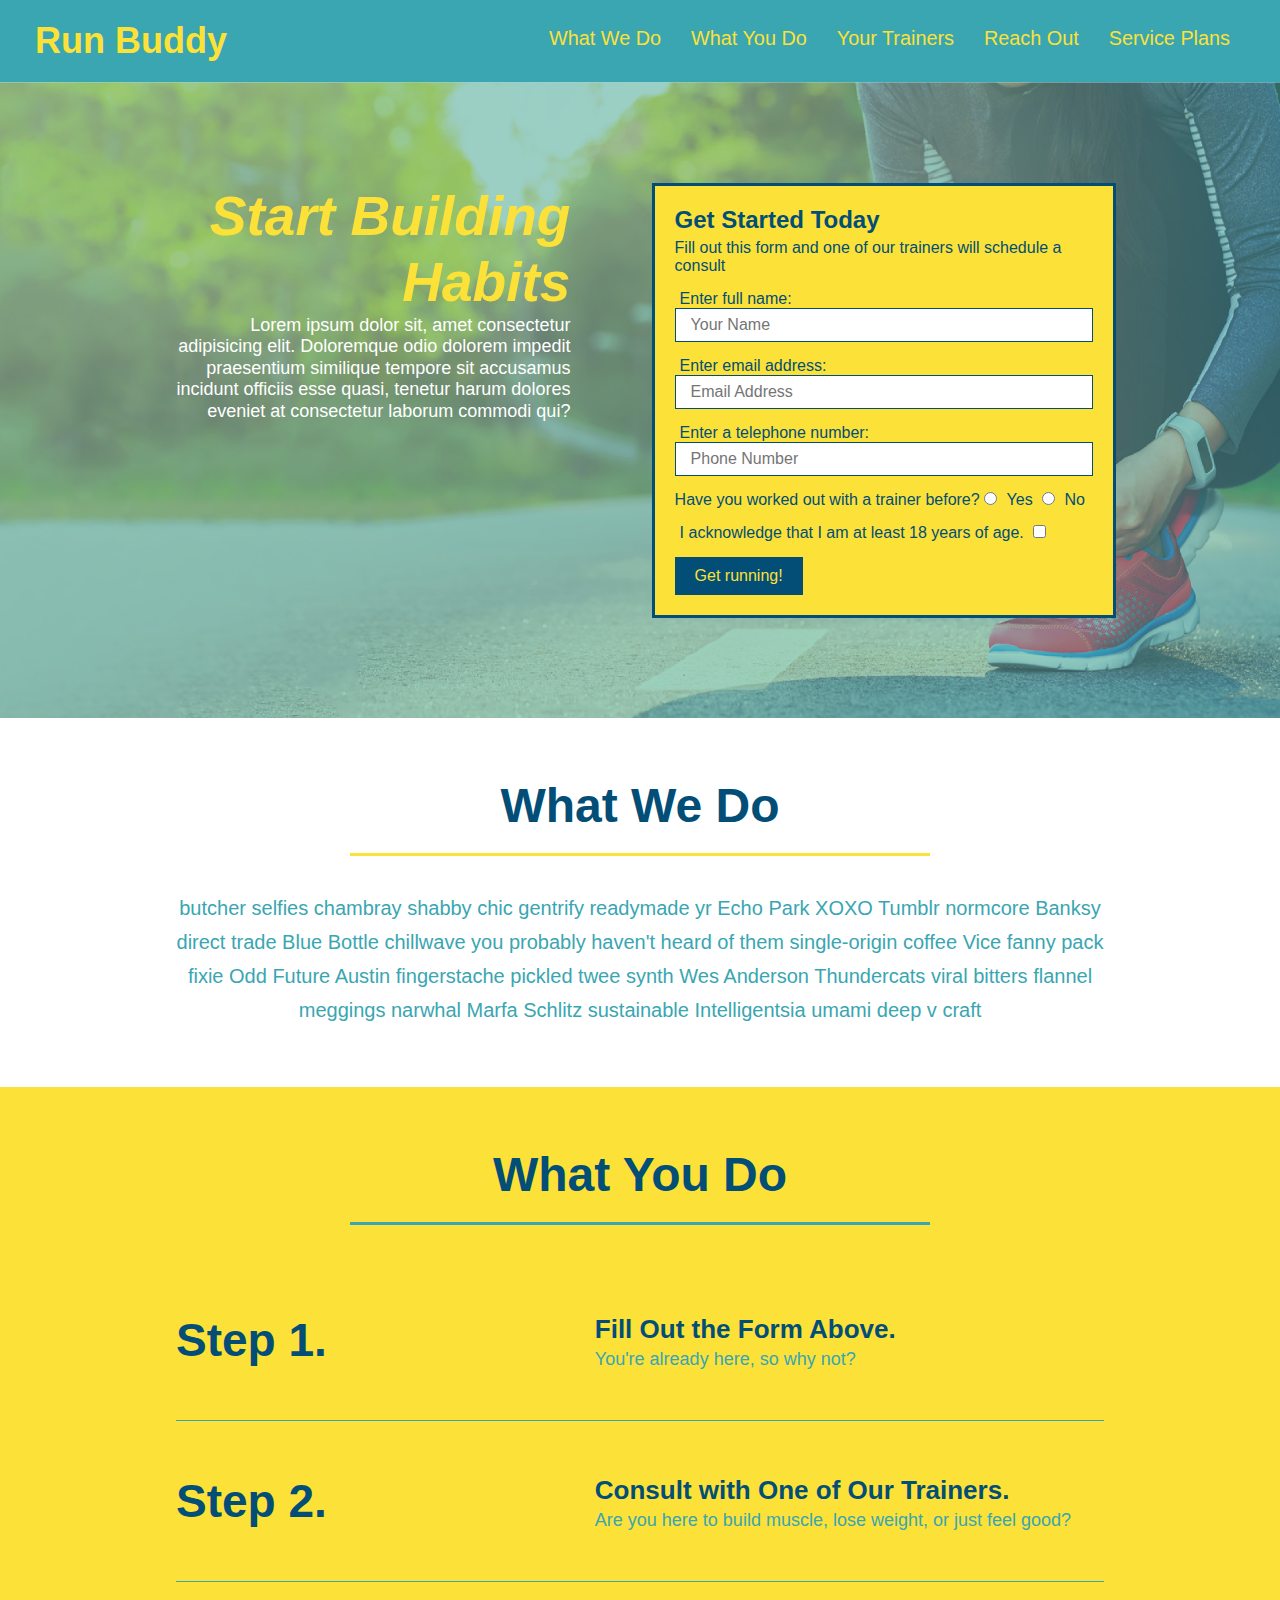
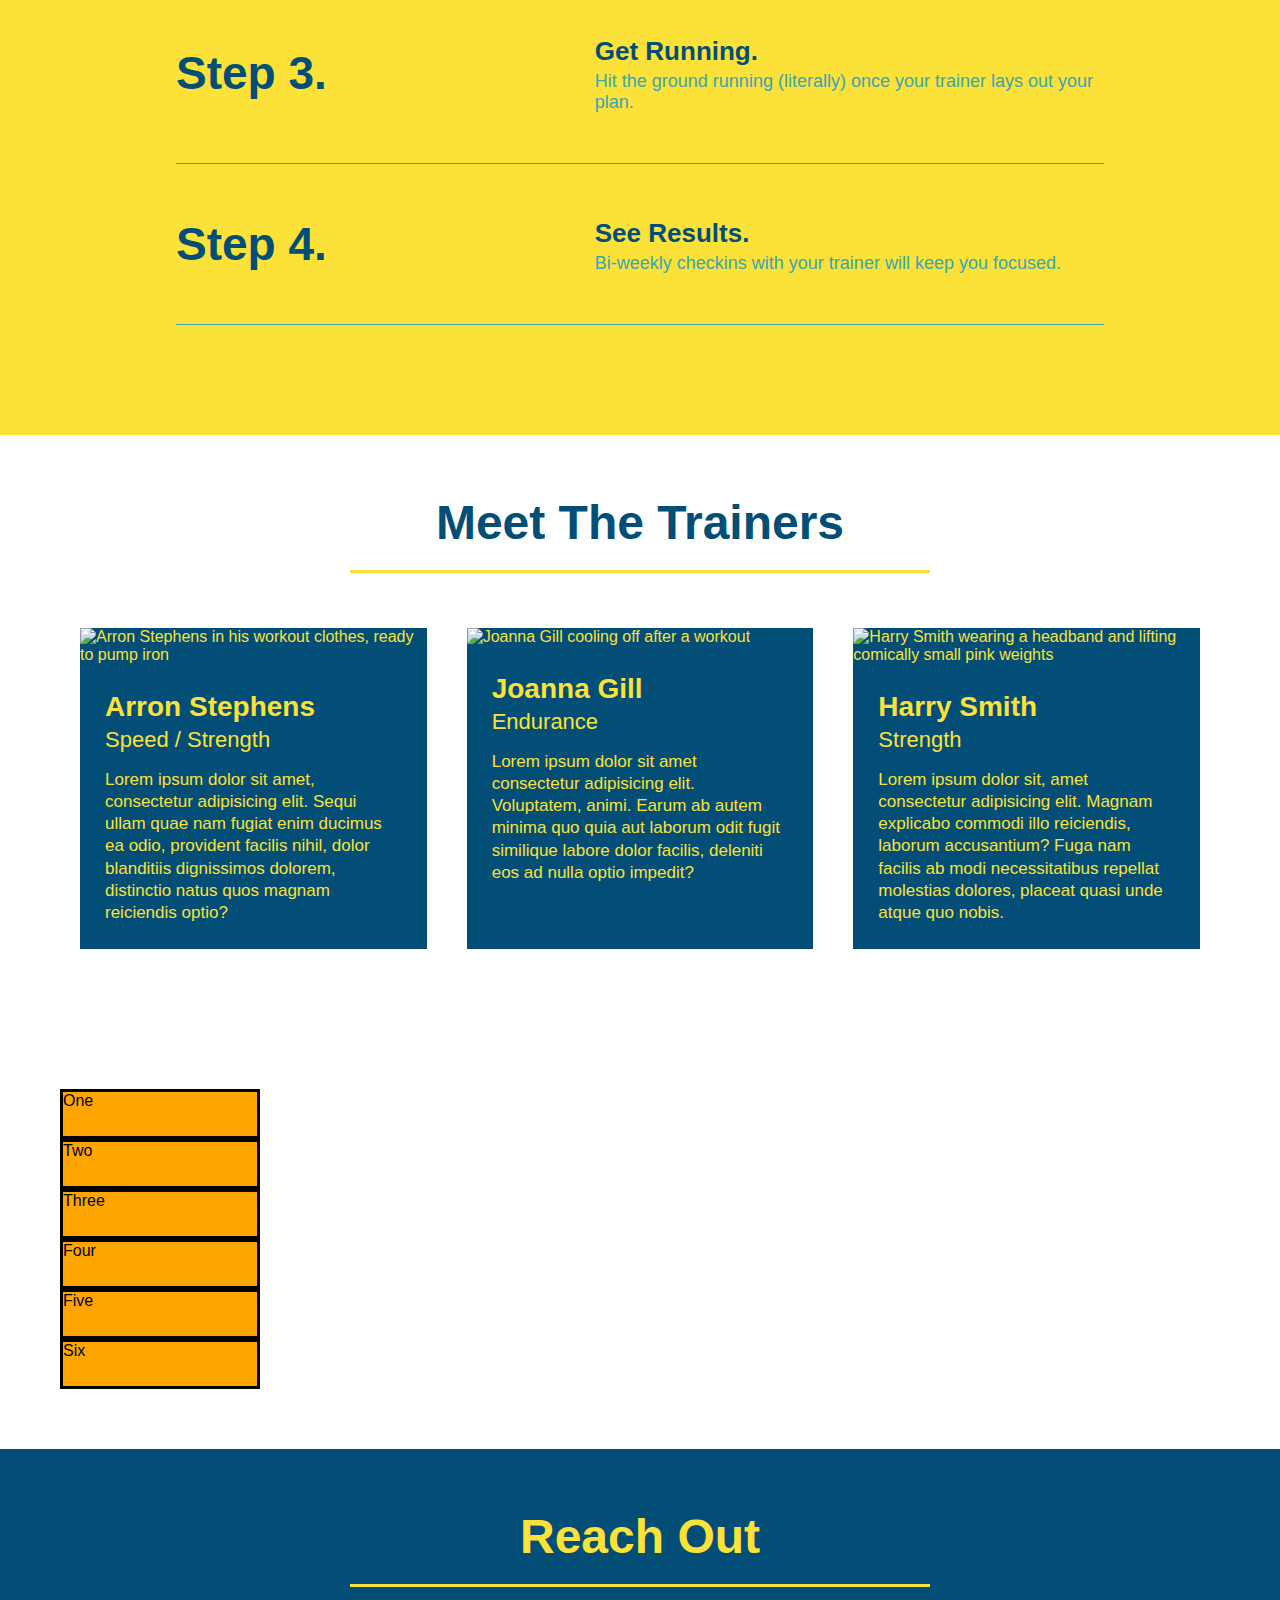
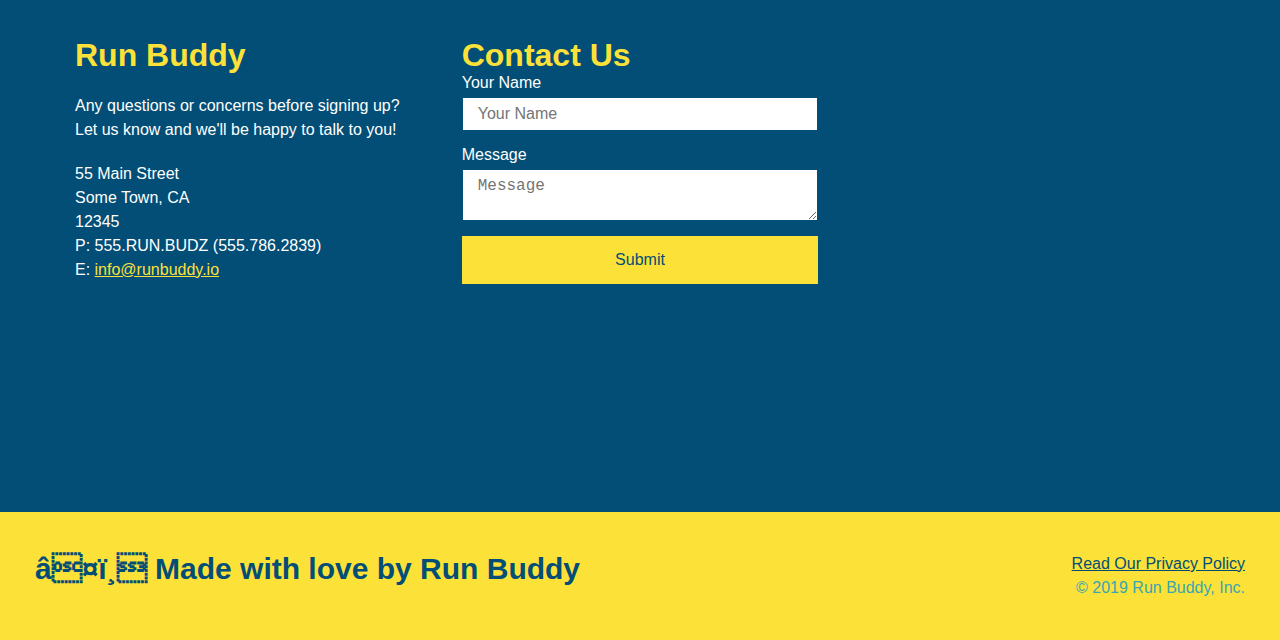
==== commit 86bf1a31: "added grid example" ====
--- a/index.html
+++ b/index.html
@@ -28,6 +28,9 @@
                 </li>
                 <li>
                     <a href="#reach-out">Reach Out</a>
+                </li>
+                <li>
+                    <a href="#service-plans">Service Plans</a>
                 </li>
             </ul>
         </nav>
@@ -183,6 +186,17 @@
             </article>
             </div>
         </section>
+        <!-- services grid -->
+        <section id="service-plans" class="services">
+            <div class="service-grid-container">
+                <div class="service-grid-item">One</div>
+                <div class="service-grid-item">Two</div>
+                <div class="service-grid-item">Three</div>
+                <div class="service-grid-item">Four</div>
+                <div class="service-grid-item">Five</div>
+                <div class="service-grid-item">Six</div>
+            </div>
+        </section>
          <!-- "reach out" section-->
          <section id="reach-out" class="contact">
             
--- a/assets/css/style.css
+++ b/assets/css/style.css
@@ -167,8 +167,8 @@
       margin: 50px auto;
       padding-bottom: 50px;
       width: 80%;
+      border-bottom: 1px solid #39a6b2;
       display: flex;
-      border-bottom: 1px solid #39a6b2;
       flex-wrap: wrap;
       align-items: center;
       justify-content: space-between;
@@ -184,10 +184,12 @@
       align-items: center;
       flex: 2 70%;
   }
+  .step-text {
+      flex: 12;
+  }
   .step-text p {
       color: #39a6b2;
       font-size: 18px;
-      flex: 12;
   }
   .step-text h4 {
       font-size: 26px;
@@ -195,7 +197,7 @@
       color: #024e76;
   }
   .step-img {
-      flex: 0.5 12%;
+      flex: 1 12%;
       margin-right: 20px;
   }
   .step-img img {
@@ -269,7 +271,7 @@
     font-style: normal;
   }
   .contact-form input, .contact-form textarea {
-      border: 1px solid #024e76
+      border: 1px solid #024e76;
       display: block;
       padding: 7px 15px;
       font-size: 16px;
@@ -291,14 +293,104 @@
     color: #fce138;
   }
   /* REACH OUT STYLES END */
+  /* service plan grid */
+  .service-grid-container {
+      display: grid;
+  }
+  .service-grid-item {
+      width: 200px;
+      height: 50px;
+      background-color: orange;
+      border: solid;
+      color: black;
+  }
   /* media quieries */
-  /* small desktop */
   @media screen and (max-width: 980px) {
-      
+    
+    header {
+         padding-bottom: 0;
+         justify-content: center;
+     }
+     header h1 {
+         width: 100%;
+         text-align: center;
+     }
+     header nav ul {
+         margin-top: 20px;
+         width: 100%;
+         justify-content: center;
+     }
+     header nav ul li a {
+         font-size: 20px;
+     }
+     footer h2, footer div {
+         text-align: center;
+         width: 100%
+     }
+     .hero-cta, .hero-form {
+        width: 100%;
+      }
+      .hero-cta {
+        text-align: center;
+      }
+      .section-title {
+        width: 80%;
+      }
+      .trainer {
+        flex: 0 70%;
+      }
+      .contact-info iframe{
+        flex: 1 100%;
+      }
+
   }
   @media screen and (max-width: 768px) {
+       
+        section: {
+            padding: 30px 15px;
+        }
+        .step h3 {
+            flex: 1 100%;
+            text-align: center;
+        }
+        .step-info {
+            flex: 2 100%;
+            text-align: center;
+            justify-content: center;
+        }
+        .step-img {
+            flex: 0 32%;
+            margin-right: 0;
+            margin-top: 15px;
+            margin-bottom: 15px;
+        }
+        .step-text {
+            flex: 100%;
+        }
 
   }
   @media screen and (max-width: 575px) {
-      
+        
+        .hero-form button {
+            width: 100%;
+        }
+        .section-title {
+            width: 95%;
+        }
+        .intro p {
+            width: 100%;
+        }
+        .trainer {
+            flex: 0 100%;
+        }
+        .contact-info {
+            text-align: left;
+        }
+        .contact-info > * {
+            flex: 0 100%;
+        }
+        .contact-form {
+            order: 3;
+        }
+
   }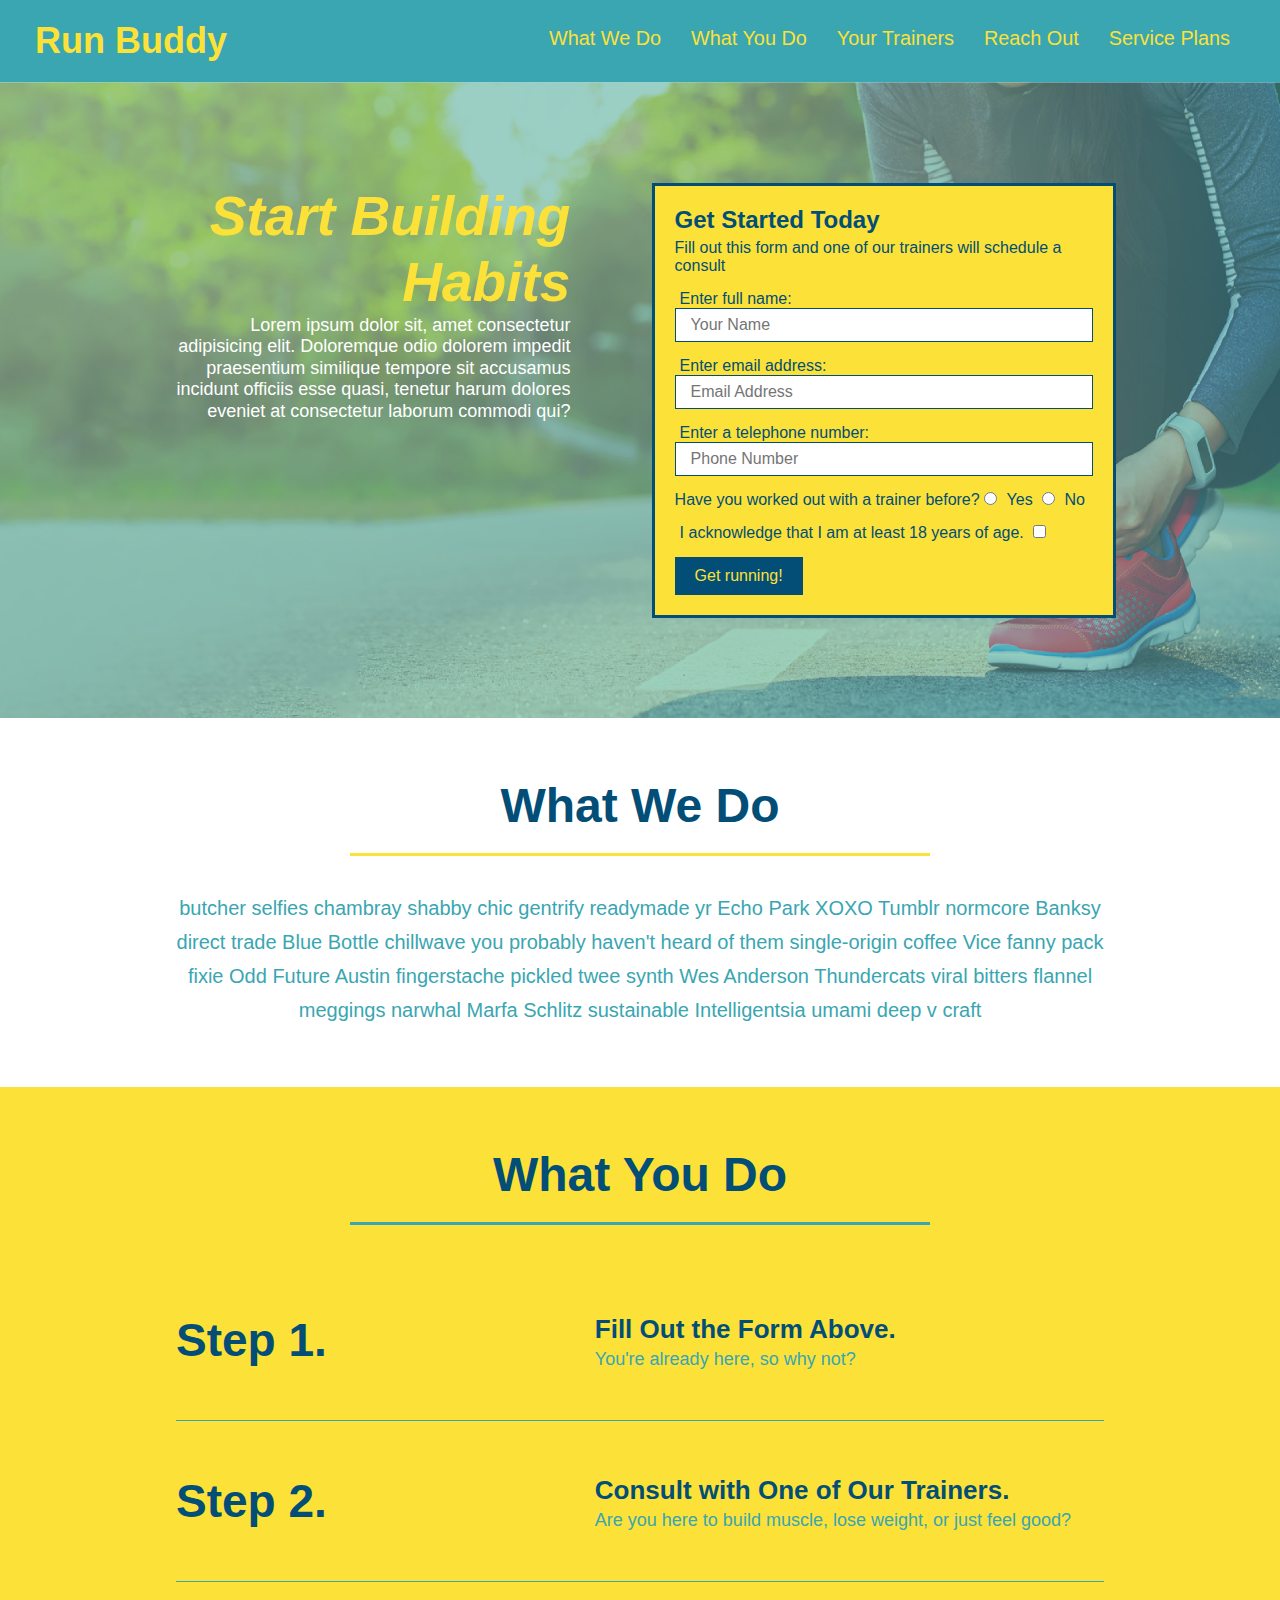
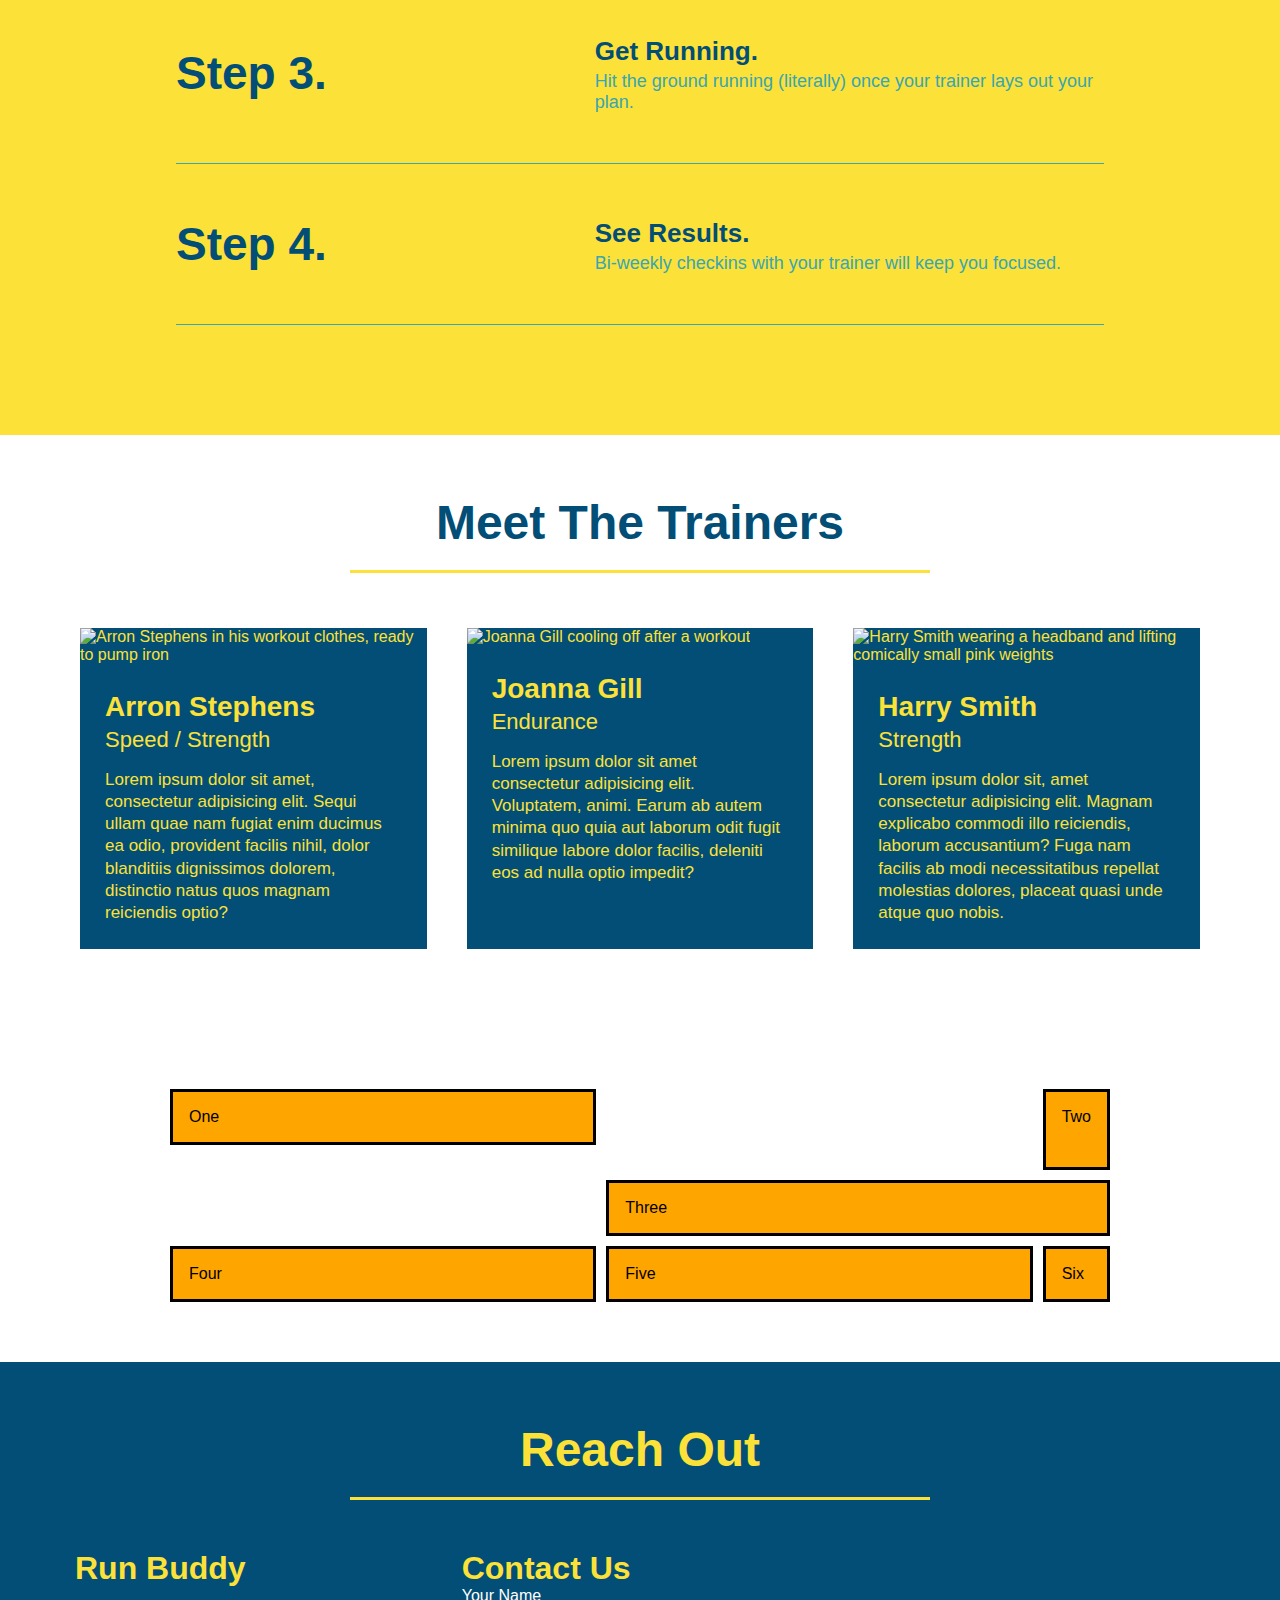
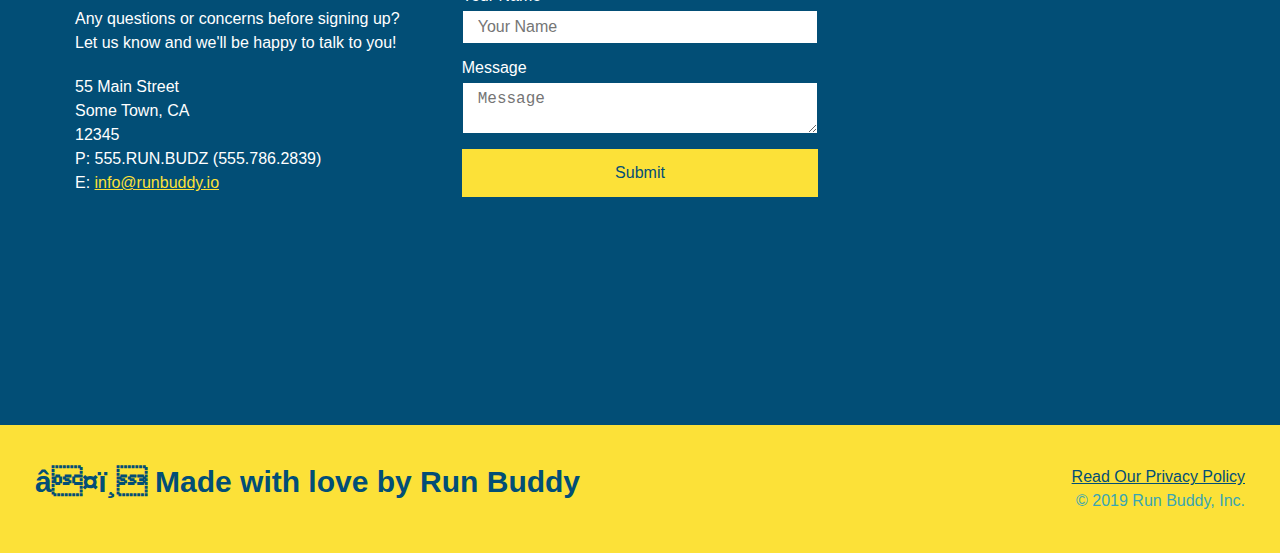
==== commit 57d8cc2c: "example grid" ====
--- a/index.html
+++ b/index.html
@@ -189,12 +189,12 @@
         <!-- services grid -->
         <section id="service-plans" class="services">
             <div class="service-grid-container">
-                <div class="service-grid-item">One</div>
-                <div class="service-grid-item">Two</div>
-                <div class="service-grid-item">Three</div>
-                <div class="service-grid-item">Four</div>
-                <div class="service-grid-item">Five</div>
-                <div class="service-grid-item">Six</div>
+                <div class="service-grid-item box1">One</div>
+                <div class="service-grid-item box2">Two</div>
+                <div class="service-grid-item box3">Three</div>
+                <div class="service-grid-item box4">Four</div>
+                <div class="service-grid-item box5">Five</div>
+                <div class="service-grid-item box6">Six</div>
             </div>
         </section>
          <!-- "reach out" section-->
--- a/assets/css/style.css
+++ b/assets/css/style.css
@@ -295,15 +295,35 @@
   /* REACH OUT STYLES END */
   /* service plan grid */
   .service-grid-container {
+      max-width: 940px;
+      margin: 0 auto;
       display: grid;
+      grid-template-columns: 1fr 1fr;
+      grid-template-rows: 1fr 2fr 1fr;
+      grid-gap: 10px;
+      grid-auto-flow: row;
   }
   .service-grid-item {
-      width: 200px;
-      height: 50px;
       background-color: orange;
       border: solid;
+      padding: 1em;
       color: black;
   }
+  .box1 {
+    grid-column-start: 1; 
+    grid-column-end: 2; 
+    grid-row-start: 1; 
+    grid-row-end: 3; 
+  }
+  .box2 {
+      grid-column: 3/4;
+      grid-row: 1/-1
+  }
+  .box3 {
+      grid-column: 2/ span 2;
+      gird-row: 3/ span 1;
+  }
+  
   /* media quieries */
   @media screen and (max-width: 980px) {
     
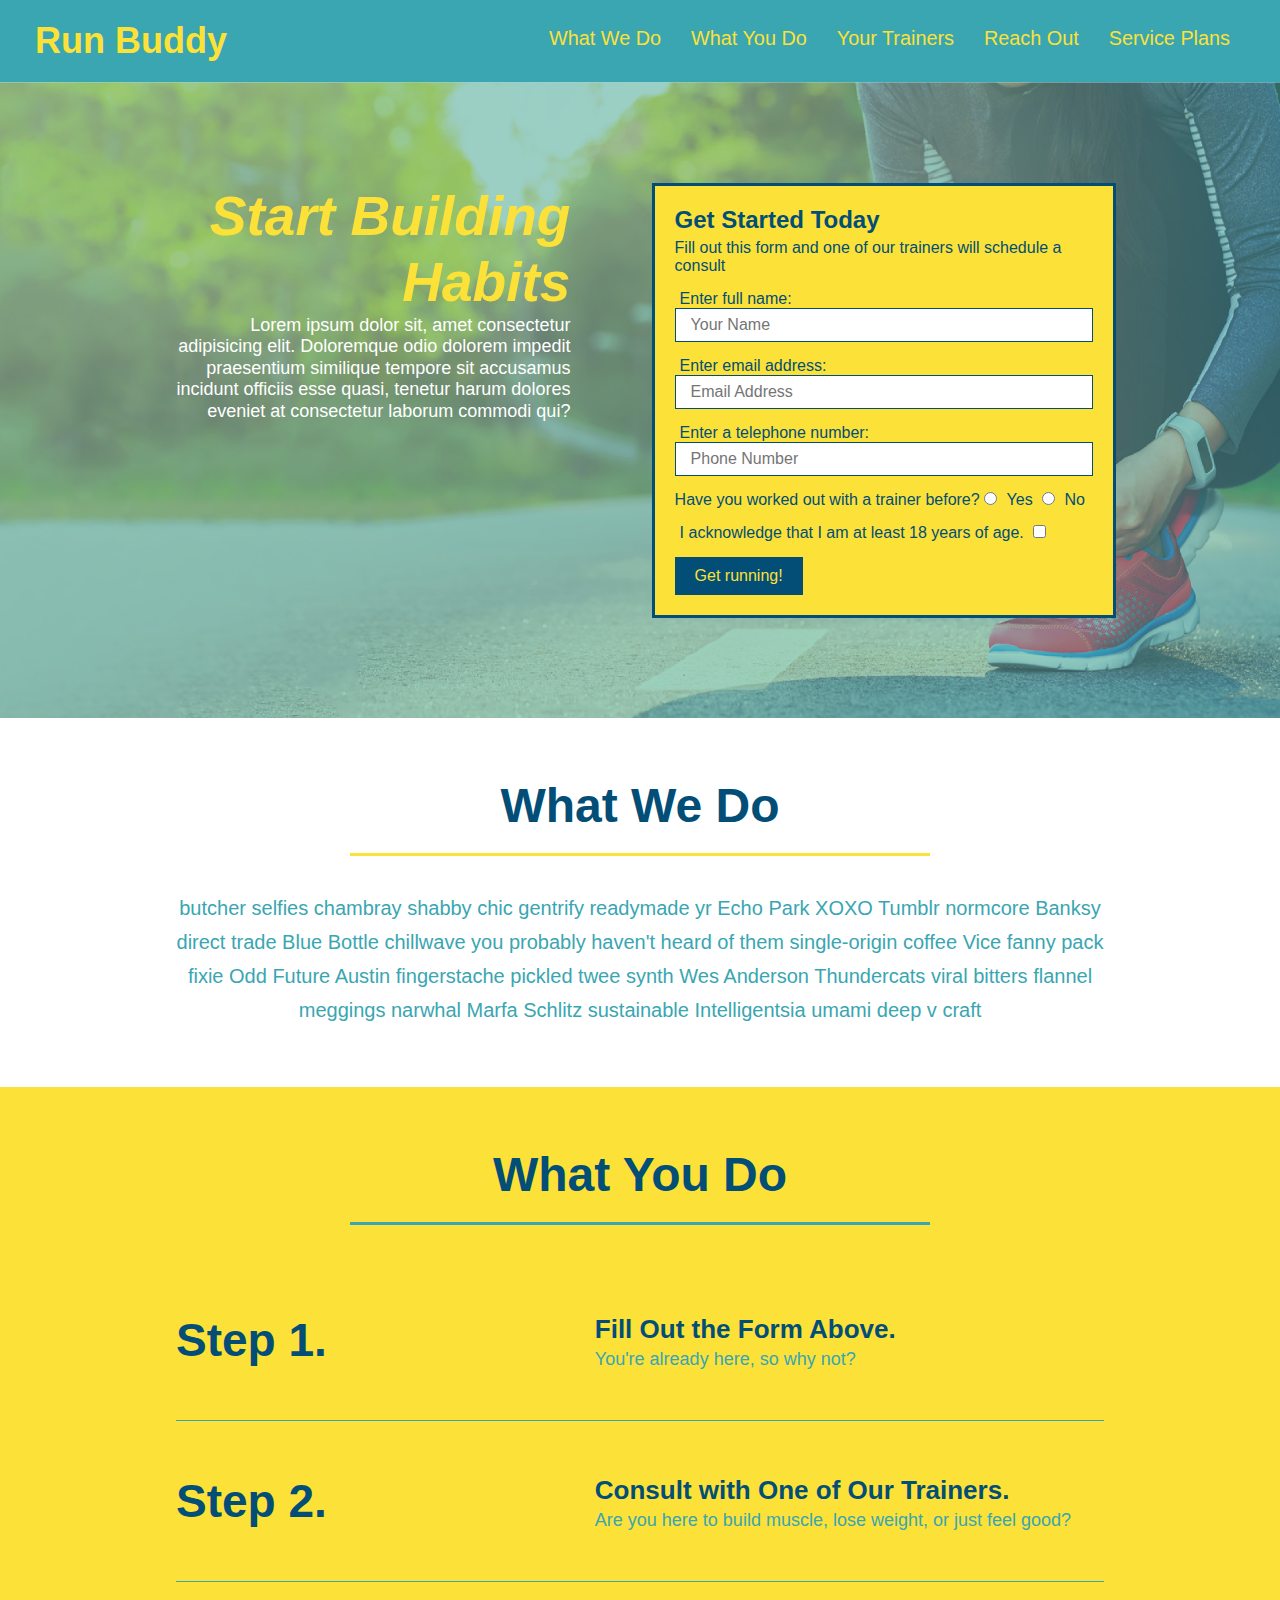
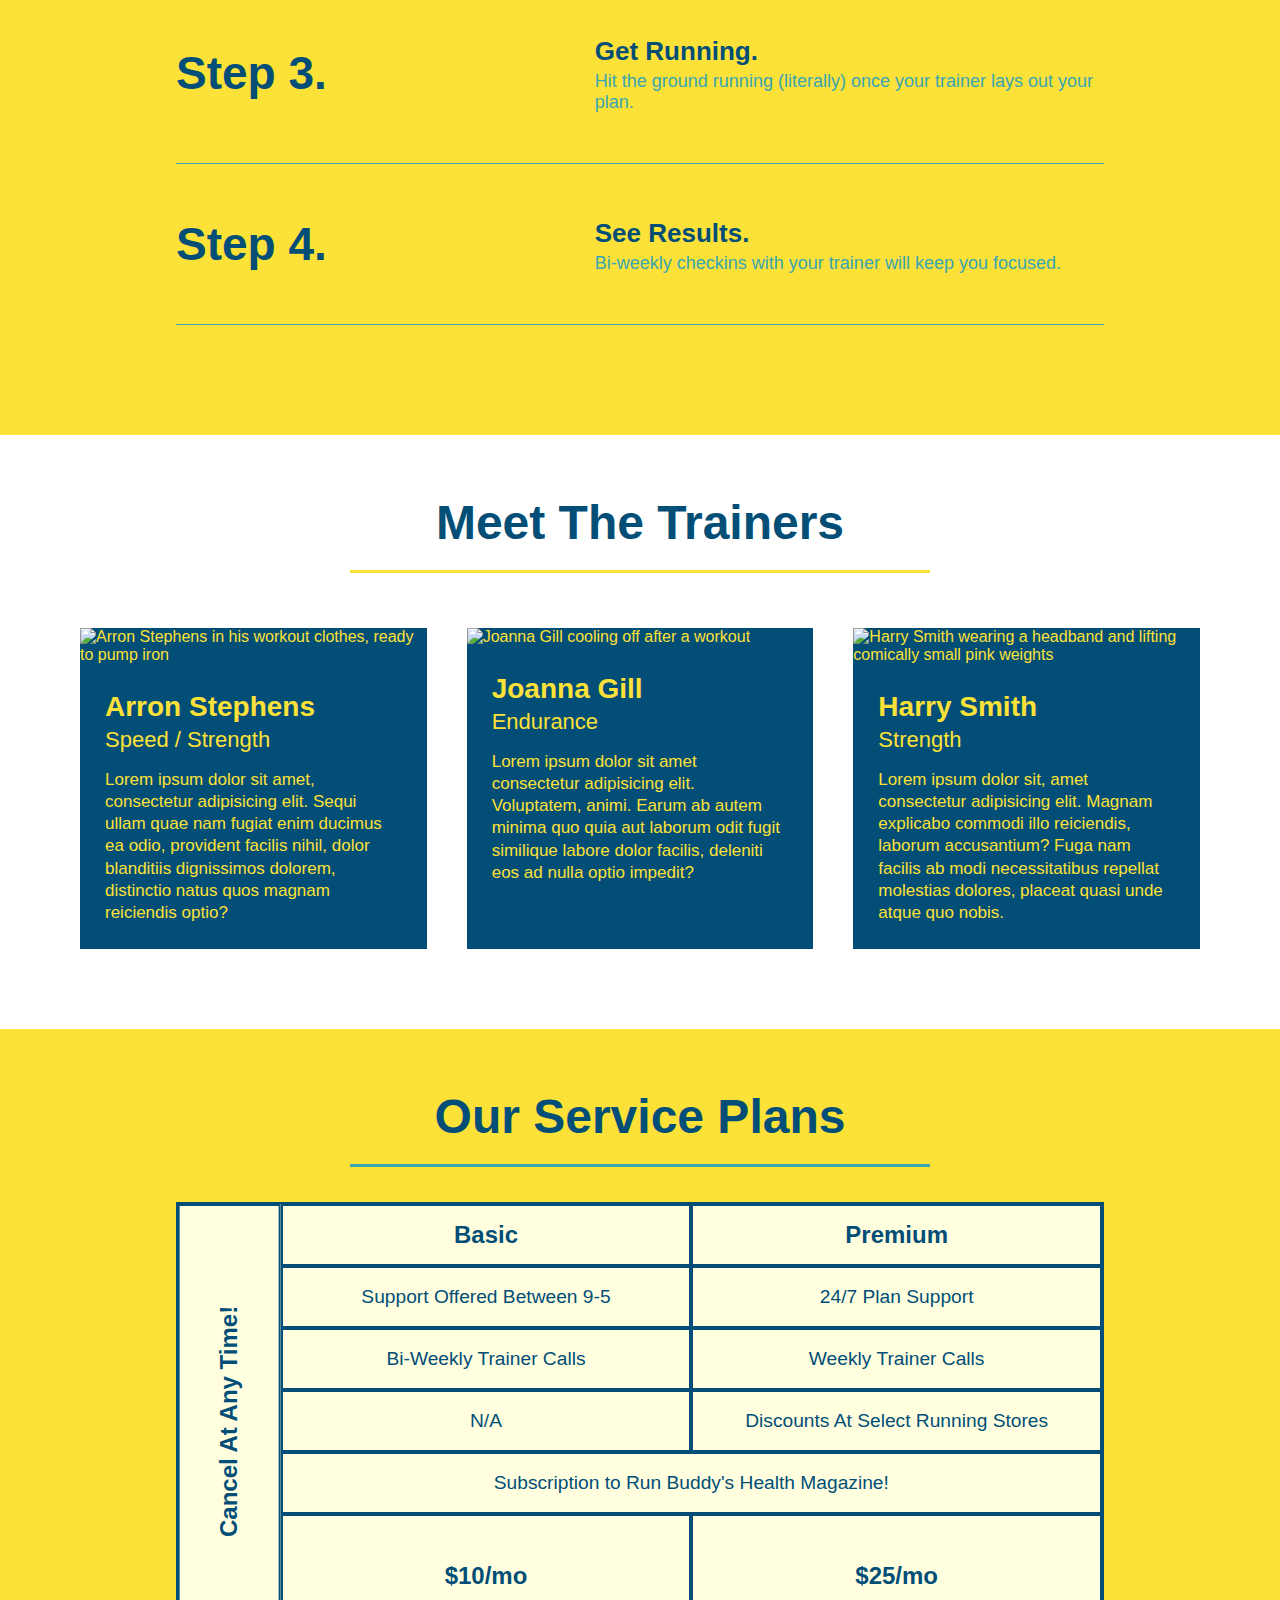
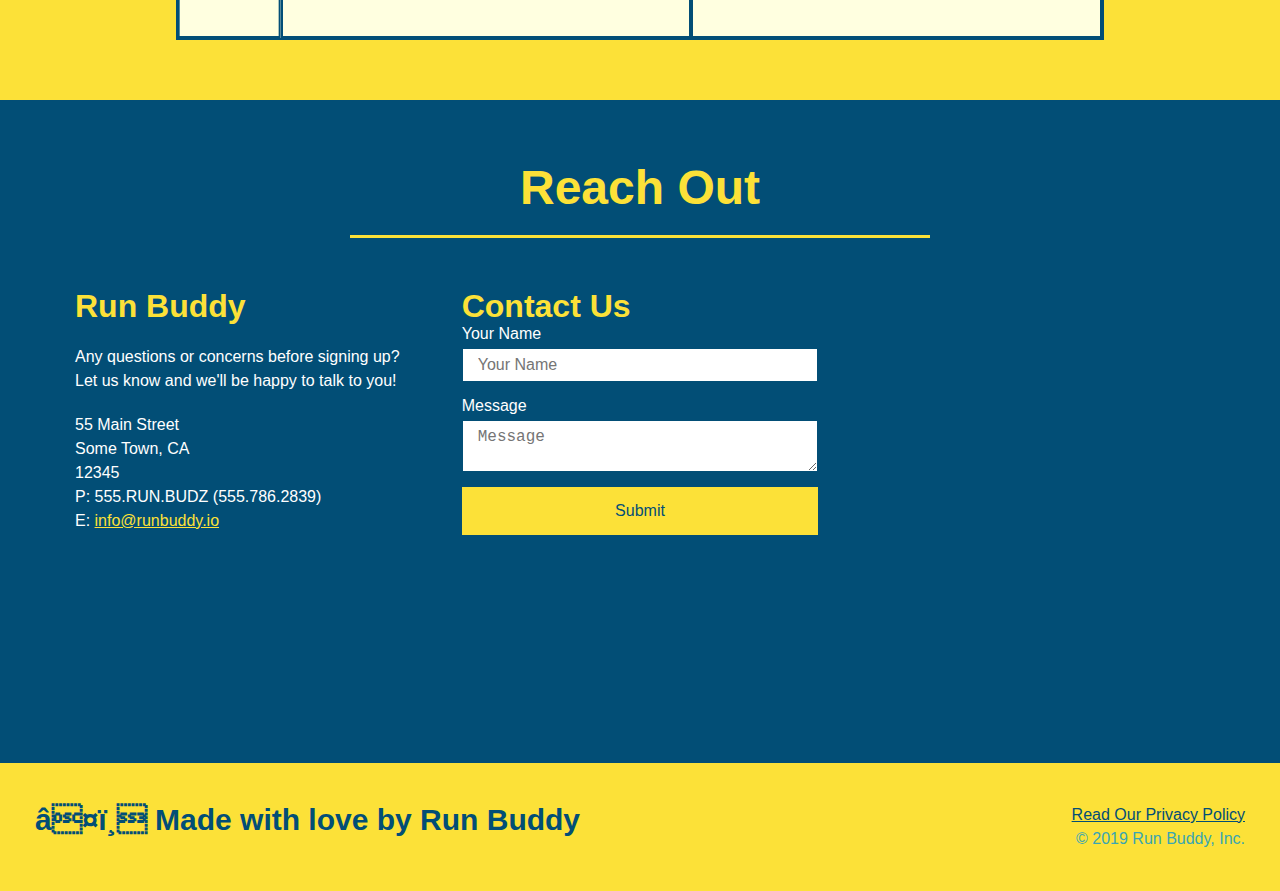
==== commit 34c21e0f: "added service table comparison" ====
--- a/index.html
+++ b/index.html
@@ -188,13 +188,57 @@
         </section>
         <!-- services grid -->
         <section id="service-plans" class="services">
-            <div class="service-grid-container">
-                <div class="service-grid-item box1">One</div>
-                <div class="service-grid-item box2">Two</div>
-                <div class="service-grid-item box3">Three</div>
-                <div class="service-grid-item box4">Four</div>
-                <div class="service-grid-item box5">Five</div>
-                <div class="service-grid-item box6">Six</div>
+           
+            <h2 class="section-title secondary-border">
+                Our Service Plans
+            </h2>
+            <div class="service-grid-wrapper">
+                <div class="service-grid-container">
+                    <!--headers-->
+                    <div class="service-grid-item grid-head basic">
+                        Basic
+                    </div>
+                    <div class="service-grid-item grid-head premium">
+                        Premium
+                    </div>
+
+                    <!--body-->
+                    <div class="service-grid-item basic">
+                        Support Offered Between 9-5
+                    </div>
+                    <div class="service-grid-item premium">
+                        24/7 Plan Support
+                    </div>
+
+                    <div class="service-grid-item basic">
+                        Bi-Weekly Trainer Calls
+                    </div>
+                    <div class="service-grid-item premium">
+                        Weekly Trainer Calls
+                    </div>
+
+                    <div class="service-grid-item basic">
+                        N/A
+                    </div>
+                    <div class="service-grid-item premium">
+                        Discounts At Select Running Stores
+                    </div>
+
+                    <div class="service-grid-item both">
+                        Subscription to Run Buddy's Health Magazine!
+                    </div>
+                    
+                    <div class="service-grid-item grid-price basic">
+                        $10/mo
+                    </div>
+                    <div class="service-grid-item grid-price premium">
+                        $25/mo
+                    </div>
+
+                    <div class="service-grid-item cancel">
+                        Cancel At Any Time!
+                    </div>
+                </div>
             </div>
         </section>
          <!-- "reach out" section-->
--- a/assets/css/style.css
+++ b/assets/css/style.css
@@ -293,37 +293,49 @@
     color: #fce138;
   }
   /* REACH OUT STYLES END */
-  /* service plan grid */
+  /* service styles begin */
+  .services {
+      background: #fce138;
+  }
+  .service-grid-wrapper {
+      display: flex;
+      width: 100%;
+      justify-content: center;
+  }
   .service-grid-container {
-      max-width: 940px;
-      margin: 0 auto;
       display: grid;
-      grid-template-columns: 1fr 1fr;
-      grid-template-rows: 1fr 2fr 1fr;
-      grid-gap: 10px;
-      grid-auto-flow: row;
+      grid-template-columns: 1fr repeat(2, 4fr);
+      grid-template-rows: repeat(5, 1fr) 2fr;
+      background: lightyellow;
+      width: 80%;
+      border: 2px solid #024e76;
+      color: #024e76;
+      font-size: 1.2rem;
   }
   .service-grid-item {
-      background-color: orange;
-      border: solid;
-      padding: 1em;
-      color: black;
-  }
-  .box1 {
-    grid-column-start: 1; 
-    grid-column-end: 2; 
-    grid-row-start: 1; 
-    grid-row-end: 3; 
-  }
-  .box2 {
-      grid-column: 3/4;
-      grid-row: 1/-1
-  }
-  .box3 {
-      grid-column: 2/ span 2;
-      gird-row: 3/ span 1;
-  }
-  
+      padding: 15px 0;
+      border: 2px solid #024e76;
+      display: flex;
+      align-items: center;
+      justify-content: center;
+      text-align: center;
+  }
+  .service-grid-item.basic {
+      grid-column: 2/ span 1;
+  }
+  .service-grid-item.both {
+      grid-column: 2 / span 2;
+  }
+  .service-grid-item.cancel {
+      writing-mode: vertical-lr;
+      transform: rotate(180deg);
+      grid-row: 1 / -1;
+  }
+  .grid-head, .grid-price, .service-grid-item.cancel {
+      font-size: 1.5rem;
+      font-weight: bold;
+  }
+
   /* media quieries */
   @media screen and (max-width: 980px) {
     
@@ -362,6 +374,21 @@
       .contact-info iframe{
         flex: 1 100%;
       }
+      .service-grid-container {
+          grid-template-columns: 1fr 1fr;
+      }
+      .service-grid-item.basic {
+          grid-column: 1;
+      }
+      .service-grid-item.both {
+          grid-column: 1 / -1;
+      }
+      .service-grid-item.cancel {
+          transform: none;
+          writing-mode: unset;
+          grid-column: 1/ -1;
+          grid-row: -1
+      }
 
   }
   @media screen and (max-width: 768px) {
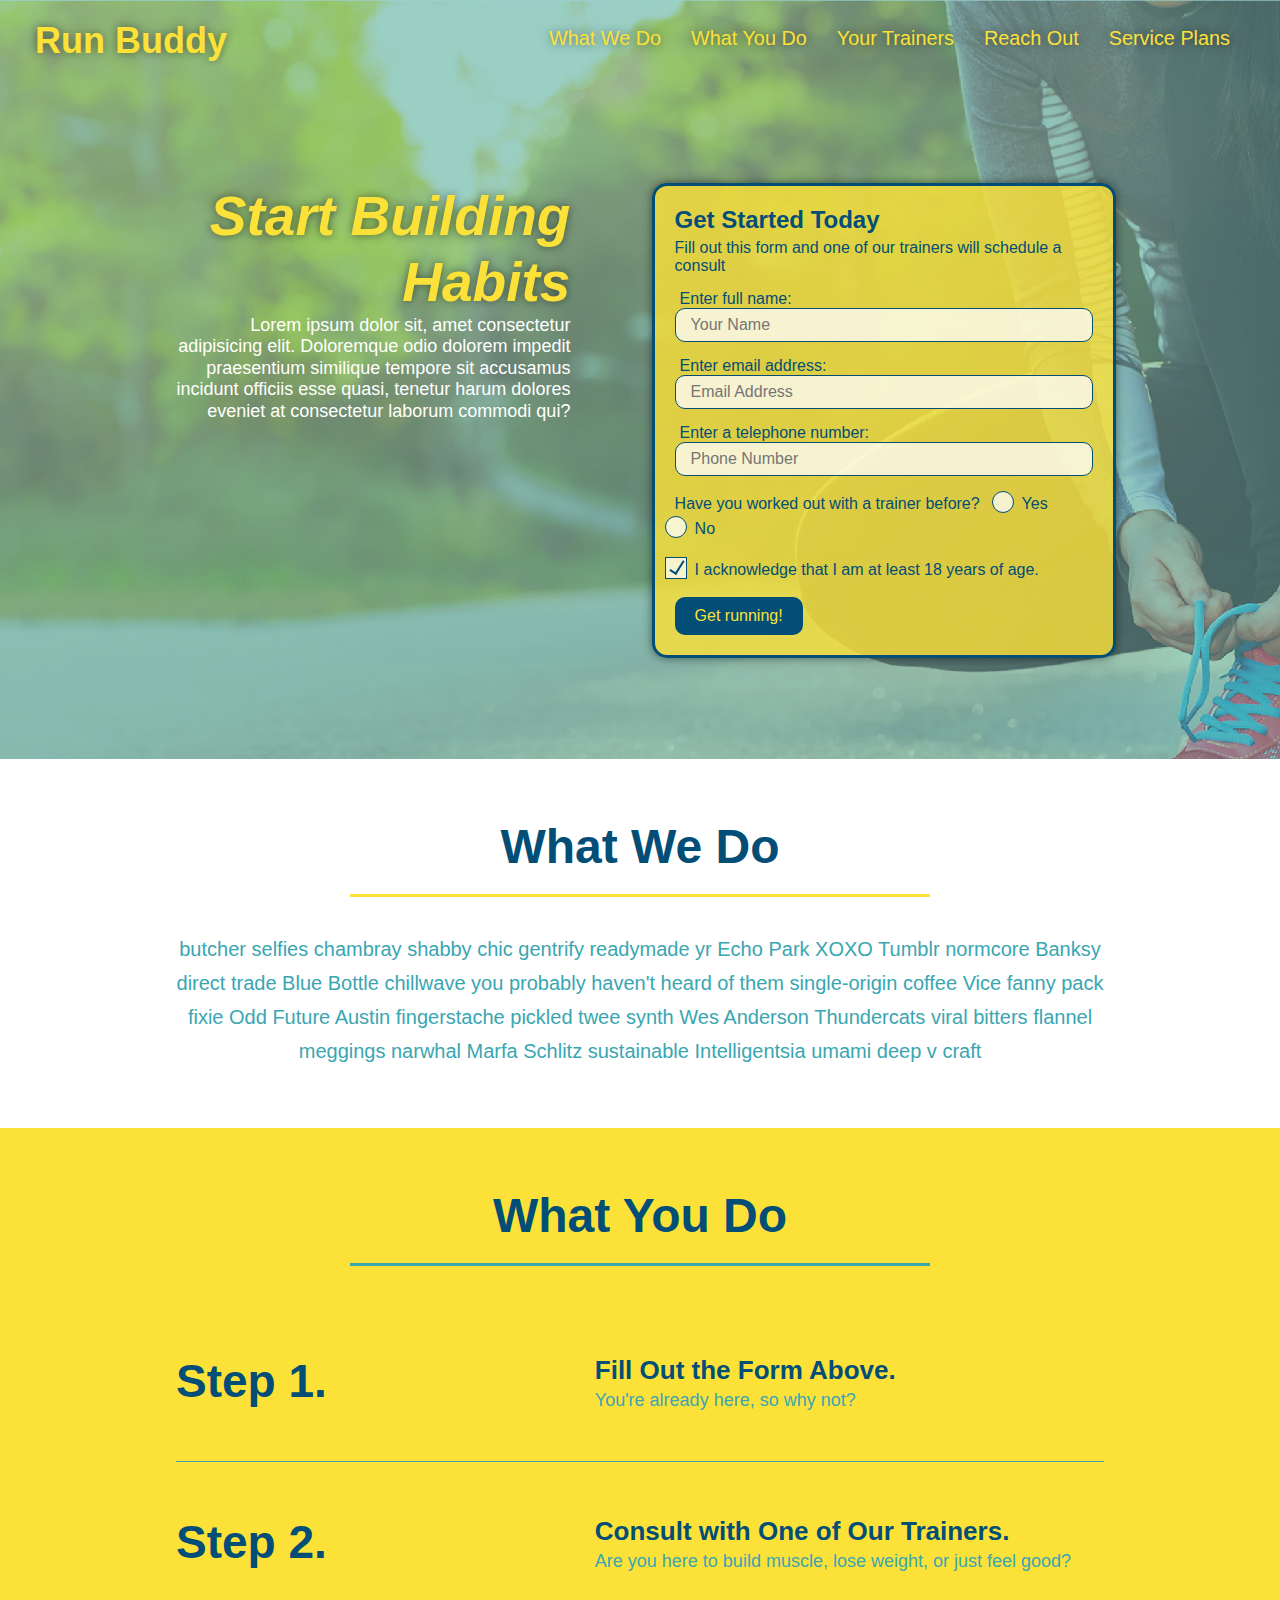
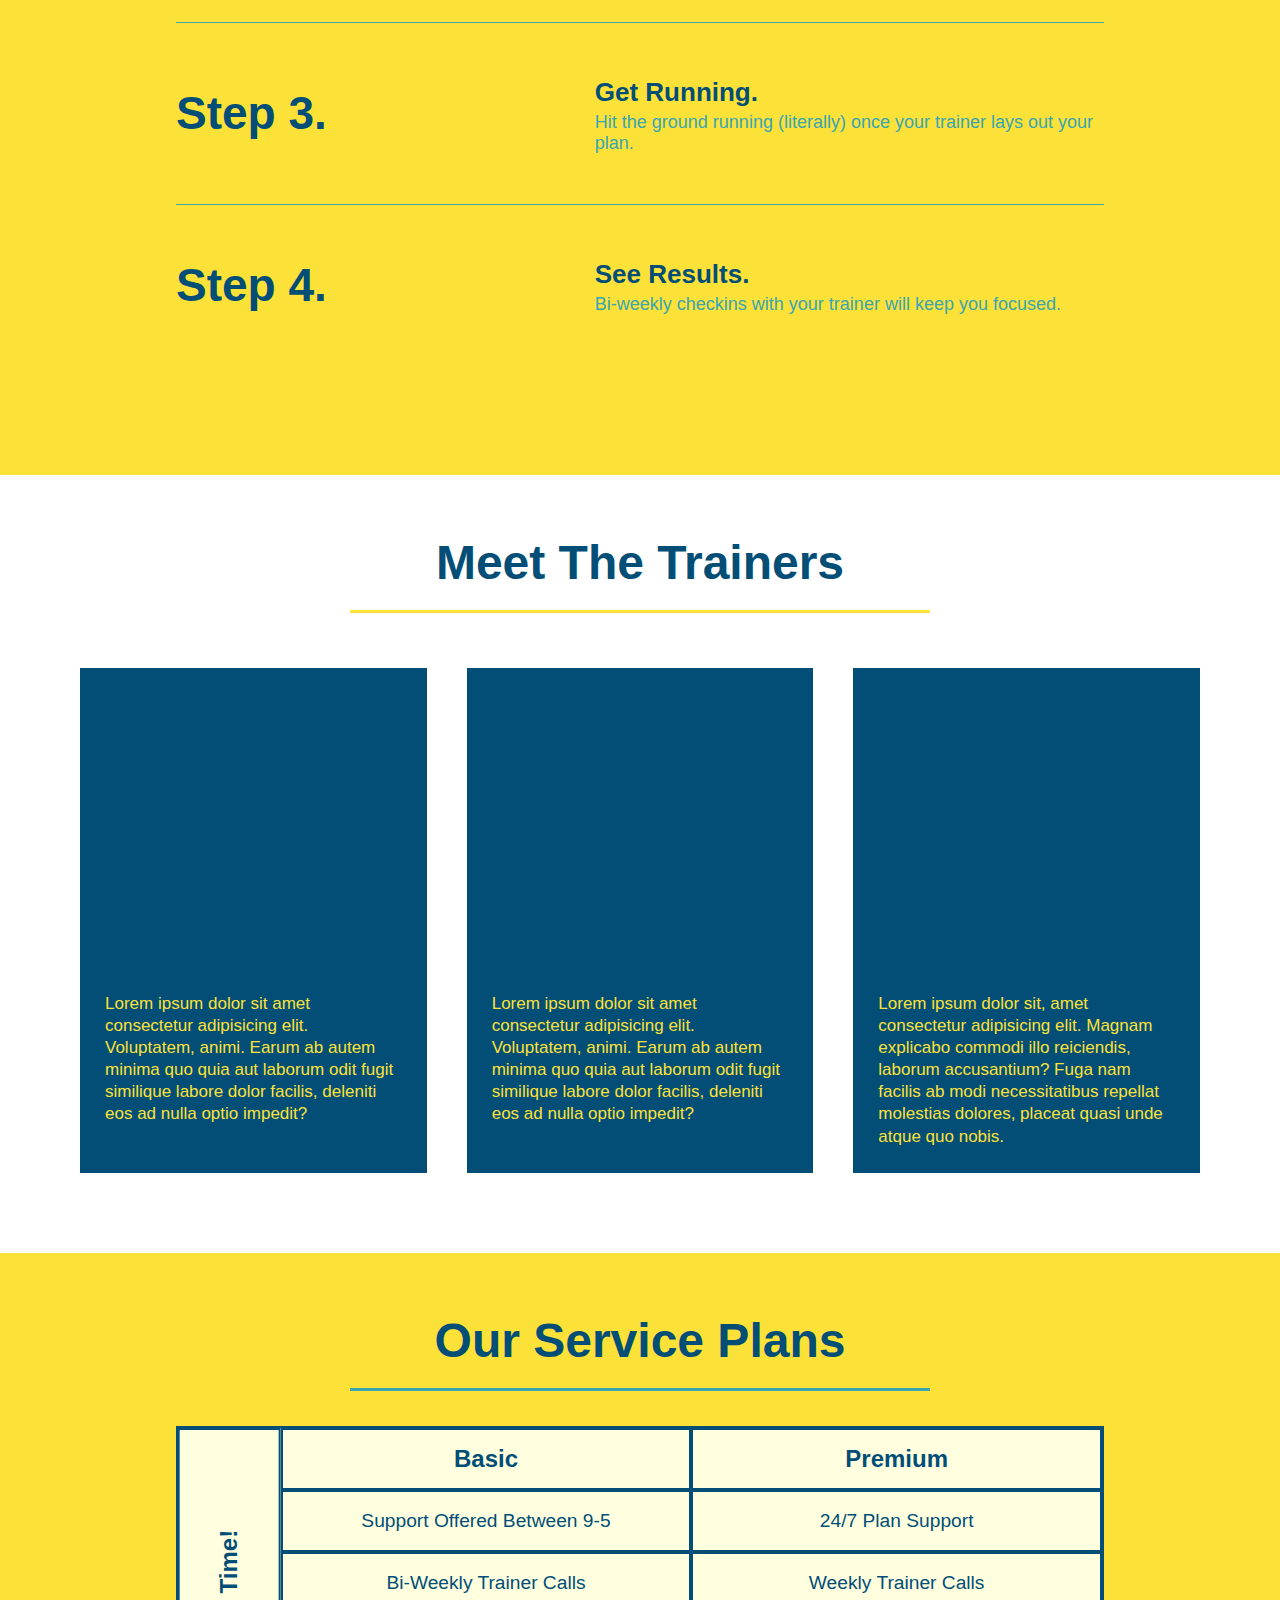
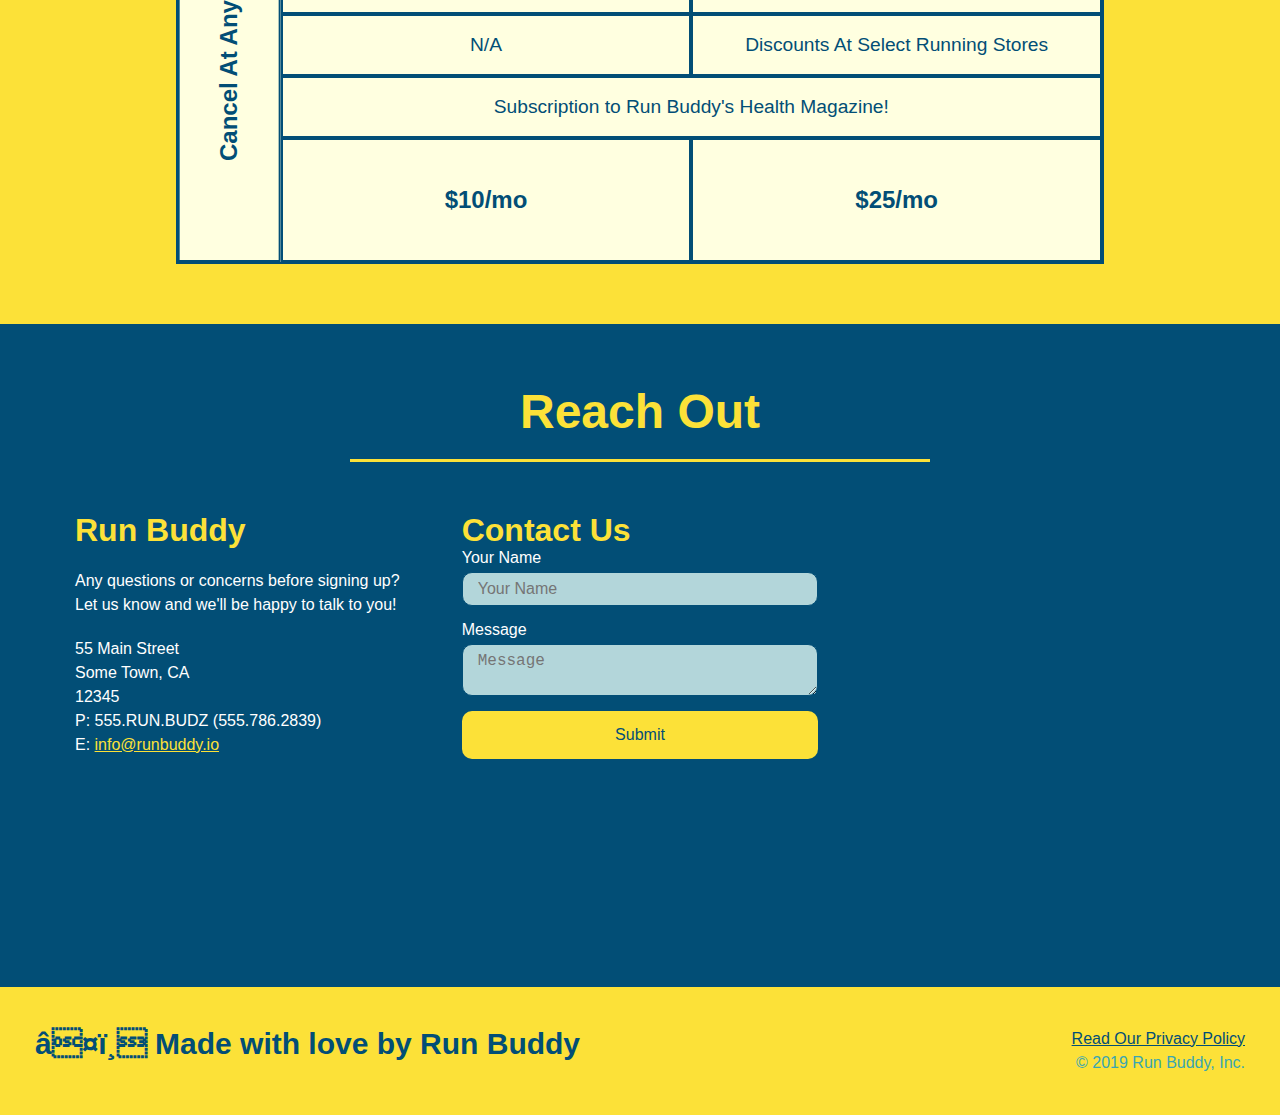
==== commit ebd6663e: "added some animation" ====
--- a/index.html
+++ b/index.html
@@ -57,14 +57,18 @@
                 <input type="tel" placeholder="Phone Number" name="phone" id="phone" class="form-input" />
                 <p>
                     Have you worked out with a trainer before?
-                    <input type="radio" name="trainer-confirm" id="trainer-yes" />
-                    <label for="trainer-yes">Yes</label> 
-                    <input type="radio" name="trainer-confirm" id="trainer-no" />                   
-                    <label for="trainer-no">No</label>
+                    <span class="radio-wrapper">
+                        <input type="radio" name="trainer-confirm" id="trainer-yes" />
+                        <label for="trainer-yes">Yes</label> 
+                        <input type="radio" name="trainer-confirm" id="trainer-no" />                   
+                        <label for="trainer-no">No</label>
+                    </span>
                 </p>
                 <p>
-                    <label for="confirm-age">I acknowledge that I am at least 18 years of age.</label>
-                    <input type="checkbox" name="confirm-age" id="checkbox" />
+                    <span class="checkbox-wrapper">
+                        <label for="confirm-age">I acknowledge that I am at least 18 years of age.</label>
+                        <input type="checkbox" name="confirm-age" id="checkbox" />
+                    </span>
                 </p>
                 <button type="submit">
                     Get running!
@@ -148,42 +152,57 @@
         <!--"meet the trainers" section -->
         <section id="your-trainers">
             <div class="flex-row">
-            <h2 class="section-title primary-border">Meet The Trainers</h2>
+                <h2 class="section-title primary-border">Meet The Trainers</h2>
             </div>
             <!-- first trainer bio-->
             <div class="trainers">
-            <article class="trainer">
-                <img src="./assets/images/trainer-1.jpg" alt="Arron Stephens in his workout clothes, ready to pump iron" />
-                <div class="trainer-bio">
-                    <h3 class="trainer-name">Arron Stephens</h3>
-                    <h4 class="trainer-role">Speed / Strength</h4>
-                    <p>
-                        Lorem ipsum dolor sit amet, consectetur adipisicing elit. Sequi ullam quae nam fugiat enim ducimus ea odio, provident facilis nihil, dolor blanditiis dignissimos dolorem, distinctio natus quos magnam reiciendis optio?
-                    </p>
-                </div>
-            </article>
-            <!--second trainer bio-->
-            <article class="trainer">
-                <img src="./assets/images/trainer-2.jpg" alt="Joanna Gill cooling off after a workout" />
-                <div class="trainer-bio">
-                    <h3 class="trainer-name">Joanna Gill</h3>
-                    <h4 class="trainer-role">Endurance</h4>
-                    <p>
-                        Lorem ipsum dolor sit amet consectetur adipisicing elit. Voluptatem, animi. Earum ab autem minima quo quia aut laborum odit fugit similique labore dolor facilis, deleniti eos ad nulla optio impedit?
-                    </p>
-                </div>
-            </article>
-            <!--third trainer bio-->
-            <article class="trainer">
-                <img src="./assets/images/trainer-3.jpg" alt="Harry Smith wearing a headband and lifting comically small pink weights" />
-                <div class="trainer-bio">
-                    <h3 class="trainer-name">Harry Smith</h3>
-                    <h4 class="trainer-role">Strength</h4>
-                    <p>
-                        Lorem ipsum dolor sit, amet consectetur adipisicing elit. Magnam explicabo commodi illo reiciendis, laborum accusantium? Fuga nam facilis ab modi necessitatibus repellat molestias dolores, placeat quasi unde atque quo nobis.
-                    </p>
-                </div>
-            </article>
+                <article class="trainer">
+                    <div class="trainer-img trainer-1">
+                        <div>
+                            <h3 class="trainer-name">Arron Stephens</h3>
+                            <h4 class="trainer-role">Speed / Strength</h4>
+                        </div>
+                    </div>
+                    <div class="trainer-bio">
+                        <h3 class="trainer-name">Arron Stephens</h3>
+                        <h4 class="trainer-role">Speed / Strength</h4>  
+                        <p>
+                            Lorem ipsum dolor sit amet consectetur adipisicing elit. Voluptatem, animi. Earum ab autem minima quo quia aut laborum odit fugit similique labore dolor facilis, deleniti eos ad nulla optio impedit?
+                        </p>
+                    </div>
+                </article>
+                <!--second trainer bio-->
+                <article class="trainer">
+                    <div class="trainer-img trainer-2">
+                        <div>
+                            <h3 class="trainer-name">Joanna Gill</h3>
+                            <h4 class="trainer-role">Endurance</h4>
+                        </div>
+                    </div>
+                    <div class="trainer-bio"> 
+                        <h3 class="trainer-name">Joanna Gill</h3>
+                        <h4 class="trainer-role">Endurance</h4>   
+                        <p>
+                            Lorem ipsum dolor sit amet consectetur adipisicing elit. Voluptatem, animi. Earum ab autem minima quo quia aut laborum odit fugit similique labore dolor facilis, deleniti eos ad nulla optio impedit?
+                        </p>
+                    </div>
+                </article>
+                <!--third trainer bio-->
+                <article class="trainer">
+                    <div class="trainer-img trainer-3">
+                        <div>
+                            <h3 class="trainer-name">Harry Smith</h3>
+                            <h4 class="trainer-role">Strength</h4>
+                        </div>
+                    </div>
+                    <div class="trainer-bio">
+                        <h3 class="trainer-name">Harry Smith</h3>
+                        <h4 class="trainer-role">Strength</h4>
+                        <p>
+                            Lorem ipsum dolor sit, amet consectetur adipisicing elit. Magnam explicabo commodi illo reiciendis, laborum accusantium? Fuga nam facilis ab modi necessitatibus repellat molestias dolores, placeat quasi unde atque quo nobis.
+                        </p>
+                    </div>
+                </article>
             </div>
         </section>
         <!-- services grid -->
--- a/assets/css/style.css
+++ b/assets/css/style.css
@@ -1,3 +1,8 @@
+:root {
+    --primary-color: #fce138;
+    --secondary-color: #024e76;
+    --tertiary-color: #39a6b2;
+  }
 * {
     margin: 0;
     padding: 0;
@@ -14,26 +19,35 @@
 }
 body {
     /* this is a comment */
-    color: #39a6b2;
+    color: var(--tertiary-color);
     font-family: Helvetica, Arial, sans-serif;
 }
 /* apply styles to header */
 header {
     padding: 20px 35px;
-    background-color: #39a6b2;
+    background-image: url("../images/hero-bg.jpg");
+    background-size: cover;
+    background-position: center;
+    background-attachment: fixed;
+    background-color: var(--tertiary-color);
     display: flex;
     justify-content: space-between;
     flex-wrap: wrap;
+    position: -webkit-sticky;
+    position: sticky;
+    top: 0;
+    z-index: 9999;
 }
 header h1 {
     font-weight: bold;
     font-size: 36px;
-    color: #fce138;
+    color: var(--primary-color);
     margin: 0;
+    text-shadow: 0 0 10px rgba(0, 0, 0, 0.5);
 }
 header a {
     text-decoration: none;
-    color: #fce138;
+    color: var(--primary-color);
 }
 header nav {
     margin: 7px 0;
@@ -49,9 +63,17 @@
     padding: 10px 15px;
     font-weight: lighter;
     font-size: 1.55vw;
-}
+    text-shadow: 0 0 10px rgba(0, 0, 0, 0.5);
+}
+header nav ul li a:hover {
+    background: var(--primary-color);
+    color: var(--secondary-color);
+    border-radius: 15px; 
+    text-shadow: none;
+}
+/* Footer Style */
 footer {
-    background: #fce138;
+    background: var(--primary-color);
     width: 100%;
     padding: 40px 35px;
     display: flex;
@@ -59,7 +81,7 @@
     flex-wrap: wrap;
 }
 footer h2 {
-    color: #024e76;
+    color: var(--secondary-color);
     font-size: 30px;
     margin: 0;
 }
@@ -68,7 +90,7 @@
     text-align: right;
 }
 footer a {
-    color: #024e76
+    color: var(--secondary-color)
 }
 section {
     padding: 60px;
@@ -78,6 +100,7 @@
     background-image: url("../images/hero-bg.jpg");
     background-size: cover;
     background-position: center;
+    background-attachment: fixed;
     display: flex;
     justify-content: center;
     flex-wrap: wrap;
@@ -94,16 +117,19 @@
 .hero-cta h2 {
     font-style: italic;
     font-size: 55px; 
-    color: #fce138;
+    color: var(--primary-color);
+    text-shadow: 0 0 10px rgba(0, 0, 0, 0.5);
 }
 /* form style */
     .hero-form {
-        color: #024e76;
-        background-color: #fce138;
+        color: var(--secondary-color);
+        background-color: rgba(252, 225, 56, 0.8);
         padding: 20px;
-        border: 3px solid #024e76;
+        border: 3px solid var(--secondary-color);
         width: 40%;
         margin: 3.5%;
+        box-shadow: 0 0 10px rgba(0, 0, 0, 0.5);
+        border-radius: 15px;
     }
     .hero-form h3 {
         font-size: 24px;
@@ -113,29 +139,92 @@
         margin: 5px 0 15px 0;
     }
     .form-input {
-        border: 1px solid #024e76;
+        border: 1px solid var(--secondary-color);
         display: block;
         padding: 7px 15px;
         font-size: 16px;
-        color: #024e76;
+        color: var(--secondary-color);
         width: 100%;
         margin-bottom: 15px;
+        border-radius: 10px;
+        background-color: rgba(255,255,255, 0.75);
+    }
+    .form-input:focus {
+        background-color: rgba(255,255,255, 1);
+        outline: none;
     }
     .hero-form label {
         margin: 0 5px;
     }
+    .checkbox-wrapper input, .radio-wrapper input {
+        opacity: 0;
+    }
+    .checkbox-wrapper label, .radio-wrapper label {
+        position: relative;
+        left: 10px;
+        margin: 10px;
+        line-height: 1.6;
+    }
+    .checkbox-wrapper label::before, .radio-wrapper label::before {
+        content: "";
+        height: 20px;
+        width: 20px;
+        background: rgba(255, 255, 255, 0.75);
+        border: 1px solid var(--secondary-color);
+        position: absolute;
+        top: -4px;
+        left: -30px;
+    }
+    .radio-wrapper label::before {
+        border-radius: 50%;
+    }
+    .radio-wrapper label::after {
+        content: "";
+        width: 20px;
+        height: 20px;
+        border-radius: 50%;
+        background: var(--secondary-color);
+        position: absolute;
+        left: -29px;
+        top: -3px;
+        background-image: radial-gradient(circle, var(--tertiary-color), var(--secondary-color));
+    }
+    .checkbox-wrapper label::after {
+        content:"";
+        height: 6px;
+        width: 14px;
+        border-left: 2px solid var(--secondary-color);
+        border-bottom: 2px solid var(--secondary-color);
+        position: absolute;
+        left: -26px;
+        top: 1px;
+        transform: rotate(-58deg);
+    }
+    .checkbox-wrapper input + label::after, 
+    .radio-wrapper input + label::after {
+        content: none;
+    }
+
+    .checkbox-wrapper input:checked + label::after, 
+    .radio-wrapper input:checked + label::after {
+        content: "";
+    }
     .hero-form button {
-        background-color: #024e76;
-        color: #fce138;
+        background-color: var(--secondary-color);
+        color: var(--primary-color);
         border: none;
         padding: 10px 20px;
         font-size: 16px;
+        border-radius: 10px;
+    }
+    .hero-form button:hover {
+        background-color: var(--tertiary-color);
     }
 /* form style end */
 /* what we do style begin */
 .intro p {
     line-height: 1.7;
-    color: #39a6b2;
+    color: var(--tertiary-color);
     width: 80%;
     font-size: 20px;
     margin: 0 auto;
@@ -144,11 +233,11 @@
 /* what we do style end */
 /* what you do style begin*/
 .steps {
-    background: #fce138;
+    background: var(--primary-color);
 }
 .section-title {
     font-size: 48px;
-    color: #024e76;
+    color: var(--secondary-color);
     border-bottom: 3px solid;
     padding-bottom: 20px;
     text-align: center;
@@ -157,24 +246,26 @@
   }
   
   .primary-border {
-    border-color: #fce138;
+    border-color: var(--primary-color);
   }
   
   .secondary-border {
-    border-color: #39a6b2;
+    border-color: var(--tertiary-color);
   }
   .step {
       margin: 50px auto;
       padding-bottom: 50px;
       width: 80%;
-      border-bottom: 1px solid #39a6b2;
       display: flex;
       flex-wrap: wrap;
       align-items: center;
       justify-content: space-between;
   }
+  .step:not(:last-child) {
+      border-bottom: 1px solid var(--tertiary-color);
+  }
   .step h3 {
-      color: #024e76;
+      color: var(--secondary-color);
       font-size: 46px;
       flex: 1 30%;
   }
@@ -188,13 +279,13 @@
       flex: 12;
   }
   .step-text p {
-      color: #39a6b2;
+      color: var(--tertiary-color);
       font-size: 18px;
   }
   .step-text h4 {
       font-size: 26px;
       line-height:1.5;
-      color: #024e76;
+      color: var(--secondary-color);
   }
   .step-img {
       flex: 1 12%;
@@ -214,12 +305,59 @@
   }
   .trainer {
       margin: 20px;
-      background: #024e76;
-      color: #fce138;
+      background: var(--secondary-color);
+      color: var(--primary-color);
       flex: 1;
   }
-  .trainer img {
+  .trainer-img {
       width: 100%;
+      min-height: 300px;
+      background-size: cover;
+      display: flex;
+      padding: 15px;
+      align-items: flex-end;
+      position: relative;
+      overflow: hidden;
+  }
+  .trainer-img::after {
+      content:"";
+      height: 100%;
+      width: 100%;
+      background: linear-gradient(rgba(252, 225, 56, 0.3), var(--secondary-color));
+      position: absolute;
+      top: 0;
+      left: 0;
+      opacity: 0;
+      transition: opacity 0.5s;
+      dsiplay: none;
+  }
+  .trainer:hover .trainer-img h3, .trainer:hover .trainer-img h4 {
+      top: 0px;
+      transition: 0.2s;
+  }
+  .trainer-img h3 {
+      position: relative;
+      z-index: 100;
+      font-size: 28px;
+      margin-bottom: 5px;
+      top: 200px;
+      display: none;
+  }
+  .trainer-img h4 {
+    position: relative;
+    z-index: 100;
+    font-size: 22px;
+    top: 200px;
+    display: none;
+}
+  .trainer-1 {
+      background-image: url("../images/trainer-1.jpg")
+  }
+  .trainer-2 {
+      background-image: url("../images/trainer-2.jpg")
+  }
+  .trainer-3 {
+      background-image: url("../images/trainer-3.jpg")
   }
   .trainer-bio {
       padding: 25px;
@@ -227,11 +365,14 @@
   }
   .trainer-bio h3 {
       font-size: 28px;
+      display: none;
   }
   .trainer-bio h4 {
       font-weight: lighter;
       font-size: 22px;
       margin-bottom: 15px;
+      display: none;
+      
   }
   .trainer-bio p {
       font-size: 17px;
@@ -239,7 +380,7 @@
   /* trainers style end */
   /* reach out style begin */
   .contact {
-      background: #024e76;
+      background: var(--secondary-color);
   }
   .contact-info {
       display: flex;
@@ -251,7 +392,7 @@
       margin: 15px;
   }
   .contact h2 {
-      color: #fce138;
+      color: var(--primary-color);
   }
   .contact-info iframe {
       height: 400px;
@@ -261,7 +402,7 @@
       color: white;
   }
   .contact-info h3 {
-    color: #fce138;
+    color: var(--primary-color);
     font-size: 32px;
   }
   .contact-info p, .contact-info address {
@@ -271,31 +412,41 @@
     font-style: normal;
   }
   .contact-form input, .contact-form textarea {
-      border: 1px solid #024e76;
+      border: 1px solid var(--secondary-color);
       display: block;
       padding: 7px 15px;
       font-size: 16px;
-      color: #024e76;
+      color: var(--secondary-color);
       width: 100%;
       margin-bottom: 15px;
       margin-top: 5px;
+      border-radius: 10px;
+      background-color: rgba(199,229,229, 0.9)
+  }
+  .contact-form input:focus, .contact-form textarea:focus {
+      background-color: white;
   }
   .contact-form button {
       width: 100%;
       border: none;
-      background: #fce138;
-      color: #024e76;
+      background: var(--primary-color);
+      color: var(--secondary-color);
       text-align: center;
       padding: 15px 0;
       font-size: 16px;
+      border-radius: 10px;
+  }
+  .contact-form button:hover {
+      color: var(--primary-color);
+      background: var(--tertiary-color);
   }
   .contact-info a {
-    color: #fce138;
+    color: var(--primary-color);
   }
   /* REACH OUT STYLES END */
   /* service styles begin */
   .services {
-      background: #fce138;
+      background: var(--primary-color);
   }
   .service-grid-wrapper {
       display: flex;
@@ -308,13 +459,13 @@
       grid-template-rows: repeat(5, 1fr) 2fr;
       background: lightyellow;
       width: 80%;
-      border: 2px solid #024e76;
-      color: #024e76;
+      border: 2px solid var(--secondary-color);
+      color: var(--secondary-color);
       font-size: 1.2rem;
   }
   .service-grid-item {
       padding: 15px 0;
-      border: 2px solid #024e76;
+      border: 2px solid var(--secondary-color);
       display: flex;
       align-items: center;
       justify-content: center;
@@ -342,6 +493,7 @@
     header {
          padding-bottom: 0;
          justify-content: center;
+         position: relative;
      }
      header h1 {
          width: 100%;
@@ -391,6 +543,7 @@
       }
 
   }
+
   @media screen and (max-width: 768px) {
        
         section: {
@@ -414,8 +567,12 @@
         .step-text {
             flex: 100%;
         }
+        .trainer-img h3, .trainer-img h4, .trainer-img::after {
+            display: inline;
+        }
 
   }
+
   @media screen and (max-width: 575px) {
         
         .hero-form button {
